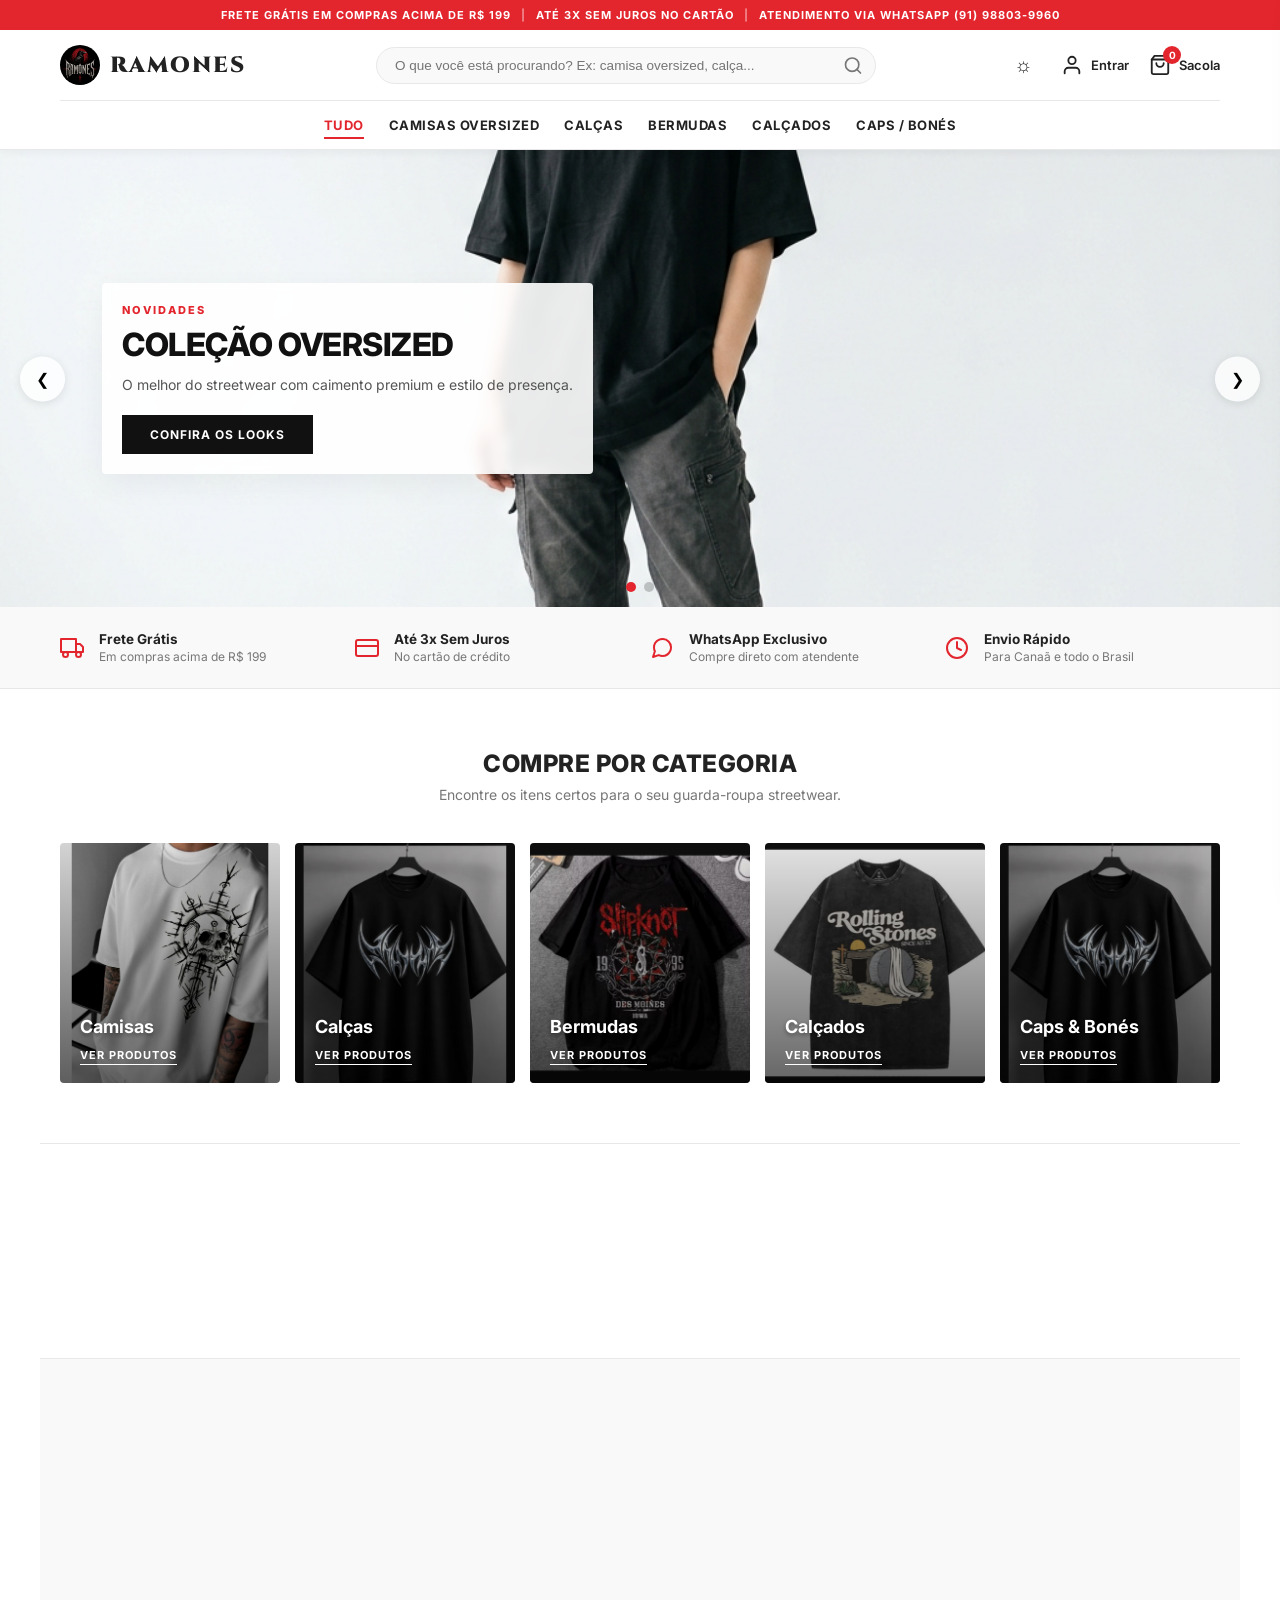
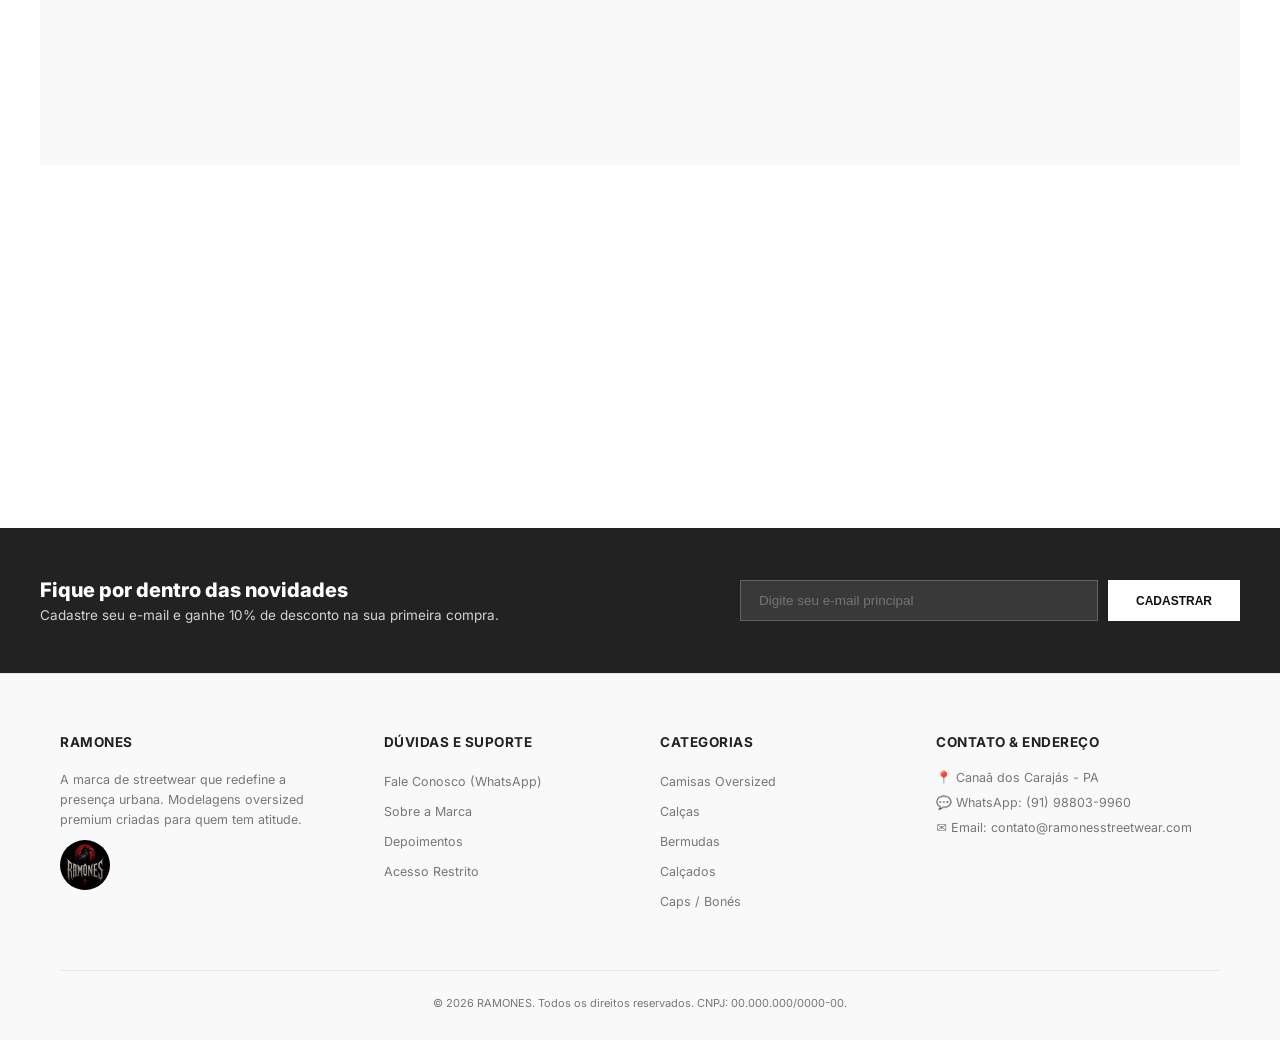
==== index.html @ 77adafc1 "feat: implementa tabela de medidas e provador virtual interativo no padrao renner e ajusta ano de fu" ====
<!DOCTYPE html>
<html lang="pt-BR">
<head>
  <meta charset="UTF-8" />
  <meta name="viewport" content="width=device-width, initial-scale=1.0" />
  <title>RAMONES | E-commerce Streetwear</title>
  <link rel="preconnect" href="https://fonts.googleapis.com">
  <link rel="preconnect" href="https://fonts.gstatic.com" crossorigin>
  <link href="https://fonts.googleapis.com/css2?family=Cinzel:wght@500;700;900&family=Inter:wght@300;400;500;600;700;800&display=swap" rel="stylesheet">
  <link rel="icon" type="image/jpeg" href="assets/logo.jpeg" />
  <link rel="stylesheet" href="style.css" />
</head>
<body>
  <!-- Barra Promocional do Topo -->
  <div class="promo-bar">
    <div class="promo-bar-content">
      <span>FRETE GRÁTIS EM COMPRAS ACIMA DE R$ 199</span>
      <span class="separator">|</span>
      <span>ATÉ 3X SEM JUROS NO CARTÃO</span>
      <span class="separator">|</span>
      <span>ATENDIMENTO VIA WHATSAPP (91) 98803-9960</span>
    </div>
  </div>

  <!-- Header Estilo Renner -->
  <header class="main-header">
    <div class="header-container">
      <div class="header-top">
        <a href="#home" class="logo-area">
          <img src="assets/logo.jpeg" alt="Ramones Logo" class="header-logo">
          <span class="logo-text">RAMONES</span>
        </a>

        <div class="search-bar">
          <input id="searchInput" type="search" placeholder="O que você está procurando? Ex: camisa oversized, calça...">
          <button id="searchBtn" aria-label="Pesquisar">
            <svg class="search-icon" width="20" height="20" viewBox="0 0 24 24" fill="none" stroke="currentColor" stroke-width="2" stroke-linecap="round" stroke-linejoin="round"><circle cx="11" cy="11" r="8"></circle><line x1="21" y1="21" x2="16.65" y2="16.65"></line></svg>
          </button>
        </div>

        <div class="header-actions">
          <!-- Toggle do Tema - sutil no header -->
          <button class="theme-toggle-btn" id="themeToggle" title="Mudar modo">
            <span class="icon-sun">☼</span>
          </button>

          <!-- Minha Conta -->
          <div class="user-menu-container">
            <button class="action-btn" id="userBtn">
              <svg width="22" height="22" viewBox="0 0 24 24" fill="none" stroke="currentColor" stroke-width="2" stroke-linecap="round" stroke-linejoin="round"><path d="M20 21v-2a4 4 0 0 0-4-4H8a4 4 0 0 0-4 4v2"></path><circle cx="12" cy="7" r="4"></circle></svg>
              <span class="action-label">Entrar</span>
            </button>
            <div class="user-dropdown" id="userDropdown" style="display: none;">
              <a href="#" id="viewOrdersBtn">📦 Meus Pedidos</a>
              <div class="dropdown-divider"></div>
              <a href="#" id="customerLogoutBtn" class="logout-link">Sair da Conta</a>
            </div>
          </div>

          <!-- Carrinho -->
          <button class="action-btn cart-toggle" id="openCart">
            <div class="cart-icon-wrapper">
              <svg width="22" height="22" viewBox="0 0 24 24" fill="none" stroke="currentColor" stroke-width="2" stroke-linecap="round" stroke-linejoin="round"><path d="M6 2L3 6v14a2 2 0 0 0 2 2h14a2 2 0 0 0 2-2V6l-3-4z"></path><line x1="3" y1="6" x2="21" y2="6"></line><path d="M16 10a4 4 0 0 1-8 0"></path></svg>
              <span id="cartCount" class="cart-badge">0</span>
            </div>
            <span class="action-label">Sacola</span>
          </button>
        </div>
      </div>

      <!-- Menu de Categorias Horizontal (Renner) -->
      <nav class="header-nav">
        <div class="category-grid" id="categoryGrid">
          <button data-cat="todos" class="nav-cat-item active">Tudo</button>
          <button data-cat="camisas" class="nav-cat-item">Camisas Oversized</button>
          <button data-cat="calcas" class="nav-cat-item">Calças</button>
          <button data-cat="bermudas" class="nav-cat-item">Bermudas</button>
          <button data-cat="calcados" class="nav-cat-item">Calçados</button>
          <button data-cat="caps" class="nav-cat-item">Caps / Bonés</button>
        </div>
      </nav>
    </div>
  </header>

  <main>
    <!-- Hero Banner Carousel -->
    <section id="home" class="hero-carousel">
      <div class="carousel-container">
        <div class="carousel-slides">
          <div class="carousel-slide active">
            <img src="assets/banner_1.png" alt="Coleção Oversized Streetwear">
            <div class="slide-content">
              <span class="slide-tag">NOVIDADES</span>
              <h2>COLEÇÃO OVERSIZED</h2>
              <p>O melhor do streetwear com caimento premium e estilo de presença.</p>
              <a href="#drops" class="btn-shop">CONFIRA OS LOOKS</a>
            </div>
          </div>
          <div class="carousel-slide">
            <img src="assets/banner_2.png" alt="Acessórios e Bonés Streetwear">
            <div class="slide-content">
              <span class="slide-tag">ESSENCIAIS</span>
              <h2>CAPS & ACESSÓRIOS</h2>
              <p>Feche o seu visual dark streetwear com as nossas melhores escolhas.</p>
              <a href="#drops" class="btn-shop">VER ACESSÓRIOS</a>
            </div>
          </div>
        </div>
        
        <button class="carousel-prev" aria-label="Anterior">&#10094;</button>
        <button class="carousel-next" aria-label="Próximo">&#10095;</button>
        
        <div class="carousel-dots">
          <span class="dot active"></span>
          <span class="dot"></span>
        </div>
      </div>
    </section>

    <!-- Barra de Benefícios -->
    <section class="benefits-bar">
      <div class="benefits-container">
        <div class="benefit-item">
          <svg width="24" height="24" viewBox="0 0 24 24" fill="none" stroke="currentColor" stroke-width="2" stroke-linecap="round" stroke-linejoin="round"><rect x="1" y="3" width="15" height="13"></rect><polygon points="16 8 20 8 23 11 23 16 16 16 16 8"></polygon><circle cx="5.5" cy="18.5" r="2.5"></circle><circle cx="18.5" cy="18.5" r="2.5"></circle></svg>
          <div class="benefit-text">
            <h4>Frete Grátis</h4>
            <p>Em compras acima de R$ 199</p>
          </div>
        </div>
        <div class="benefit-item">
          <svg width="24" height="24" viewBox="0 0 24 24" fill="none" stroke="currentColor" stroke-width="2" stroke-linecap="round" stroke-linejoin="round"><rect x="1" y="4" width="22" height="16" rx="2" ry="2"></rect><line x1="1" y1="10" x2="23" y2="10"></line></svg>
          <div class="benefit-text">
            <h4>Até 3x Sem Juros</h4>
            <p>No cartão de crédito</p>
          </div>
        </div>
        <div class="benefit-item">
          <svg width="24" height="24" viewBox="0 0 24 24" fill="none" stroke="currentColor" stroke-width="2" stroke-linecap="round" stroke-linejoin="round"><path d="M21 11.5a8.38 8.38 0 0 1-.9 3.8 8.5 8.5 0 0 1-7.6 4.7 8.38 8.38 0 0 1-3.8-.9L3 21l1.9-5.7a8.38 8.38 0 0 1-.9-3.8 8.5 8.5 0 0 1 4.7-7.6 8.38 8.38 0 0 1 3.8-.9h.5a8.48 8.48 0 0 1 8 8v.5z"></path></svg>
          <div class="benefit-text">
            <h4>WhatsApp Exclusivo</h4>
            <p>Compre direto com atendente</p>
          </div>
        </div>
        <div class="benefit-item">
          <svg width="24" height="24" viewBox="0 0 24 24" fill="none" stroke="currentColor" stroke-width="2" stroke-linecap="round" stroke-linejoin="round"><circle cx="12" cy="12" r="10"></circle><polyline points="12 6 12 12 16 14"></polyline></svg>
          <div class="benefit-text">
            <h4>Envio Rápido</h4>
            <p>Para Canaã e todo o Brasil</p>
          </div>
        </div>
      </div>
    </section>

    <!-- Compre por Categorias (Categorias Visuais) -->
    <section class="section visual-categories">
      <div class="section-head">
        <h2>COMPRE POR CATEGORIA</h2>
        <p>Encontre os itens certos para o seu guarda-roupa streetwear.</p>
      </div>
      <div class="visual-category-grid">
        <div class="visual-cat-card" data-category="camisas">
          <div class="cat-bg" style="background-image: linear-gradient(to bottom, rgba(0,0,0,0.1), rgba(0,0,0,0.6)), url('assets/prod_13.jpg');"></div>
          <div class="cat-content">
            <h3>Camisas</h3>
            <span class="cat-btn-text">Ver Produtos</span>
          </div>
        </div>
        <div class="visual-cat-card" data-category="calcas">
          <div class="cat-bg" style="background-image: linear-gradient(to bottom, rgba(0,0,0,0.1), rgba(0,0,0,0.6)), url('assets/prod_19.jpg');"></div>
          <div class="cat-content">
            <h3>Calças</h3>
            <span class="cat-btn-text">Ver Produtos</span>
          </div>
        </div>
        <div class="visual-cat-card" data-category="bermudas">
          <div class="cat-bg" style="background-image: linear-gradient(to bottom, rgba(0,0,0,0.1), rgba(0,0,0,0.6)), url('assets/prod_18.jpg');"></div>
          <div class="cat-content">
            <h3>Bermudas</h3>
            <span class="cat-btn-text">Ver Produtos</span>
          </div>
        </div>
        <div class="visual-cat-card" data-category="calcados">
          <div class="cat-bg" style="background-image: linear-gradient(to bottom, rgba(0,0,0,0.1), rgba(0,0,0,0.6)), url('assets/prod_17.jpg');"></div>
          <div class="cat-content">
            <h3>Calçados</h3>
            <span class="cat-btn-text">Ver Produtos</span>
          </div>
        </div>
        <div class="visual-cat-card" data-category="caps">
          <div class="cat-bg" style="background-image: linear-gradient(to bottom, rgba(0,0,0,0.1), rgba(0,0,0,0.6)), url('assets/prod_19.jpg');"></div>
          <div class="cat-content">
            <h3>Caps & Bonés</h3>
            <span class="cat-btn-text">Ver Produtos</span>
          </div>
        </div>
      </div>
    </section>

    <!-- Grid de Produtos Principal -->
    <section id="drops" class="section products-section">
      <div class="section-head reveal">
        <h2>DESTAQUES DA COLEÇÃO</h2>
        <p>Peças exclusivas com caimento perfeito. Selecione seu tamanho e adicione à sacola.</p>
      </div>
      <div class="products-grid-container">
        <div class="products" id="products">
          <!-- Renderizado dinamicamente via JS -->
        </div>
      </div>
    </section>

    <!-- Depoimentos e Reviews de Clientes -->
    <section id="reviews" class="section reviews-section">
      <div class="section-head reveal">
        <h2>O QUE DIZEM NOSSOS CLIENTES</h2>
        <p>A opinião de quem já comprou e usa as roupas da RAMONES.</p>
      </div>
      <div class="reviews-grid">
        <article class="review-card reveal">
          <div class="review-stars">★★★★★</div>
          <h3>Matheus R.</h3>
          <p>“Caimento pesado, estilo de presença. A oversized ficou insana no corpo e o tecido é muito premium.”</p>
          <span class="review-date">Canaã dos Carajás - PA</span>
        </article>
        <article class="review-card reveal">
          <div class="review-stars">★★★★★</div>
          <h3>Lucas A.</h3>
          <p>“Pegada streetwear bem estruturada, caimento perfeito. Melhor loja de Kanaã. Recomendo muito!”</p>
          <span class="review-date">Canaã dos Carajás - PA</span>
        </article>
        <article class="review-card reveal">
          <div class="review-stars">★★★★★</div>
          <h3>Henrique S.</h3>
          <p>“Atendimento rápido no WhatsApp e o produto veio embalado com muito cuidado. Visual premium real.”</p>
          <span class="review-date">Parauapebas - PA</span>
        </article>
      </div>
    </section>

    <!-- Seção Sobre a Marca (Clean) -->
    <section id="sobre" class="section about-section reveal">
      <div class="about-container">
        <div class="about-brand-content">
          <span class="brand-eyebrow">ESTILO COM ATITUDE</span>
          <h2>A IDENTIDADE RAMONES</h2>
          <p>A RAMONES nasce com a missão de trazer o melhor do streetwear urbano nacional. Nossas peças contam com modelagem exclusiva, tecidos encorpados de alta gramatura e designs que expressam atitude e conforto para o dia a dia.</p>
          <div class="about-stats">
            <div class="stat-box">
              <span class="stat-number">2023</span>
              <span class="stat-label">Início da Marca</span>
            </div>
            <div class="stat-box">
              <span class="stat-number">100%</span>
              <span class="stat-label">Algodão Premium</span>
            </div>
            <div class="stat-box">
              <span class="stat-number">BR</span>
              <span class="stat-label">Envios Nacionais</span>
            </div>
          </div>
        </div>
      </div>
    </section>

    <!-- Seção Newsletter (Renner) -->
    <section class="newsletter-section">
      <div class="newsletter-container">
        <div class="newsletter-text">
          <h3>Fique por dentro das novidades</h3>
          <p>Cadastre seu e-mail e ganhe 10% de desconto na sua primeira compra.</p>
        </div>
        <form class="newsletter-form" onsubmit="event.preventDefault(); alert('Obrigado por se cadastrar!'); this.reset();">
          <input type="email" placeholder="Digite seu e-mail principal" required>
          <button type="submit">CADASTRAR</button>
        </form>
      </div>
    </section>
  </main>

  <!-- Carrinho de Compras (Drawer Lateral) -->
  <aside class="cart" id="cart">
    <div class="cart-header">
      <h2>Sua Sacola</h2>
      <button class="close" id="closeCart">&times;</button>
    </div>
    
    <div id="cartItems" class="cart-items-wrapper">
      <!-- Itens do carrinho renderizados dinamicamente -->
    </div>
    
    <div class="cart-footer">
      <div class="total-row">
        <span>Subtotal:</span>
        <b id="cartTotal">R$ 0,00</b>
      </div>
      <div class="checkout-actions">
        <button class="btn-checkout whatsapp" id="checkout">Finalizar no WhatsApp</button>
        <button class="btn-checkout mercadopago" id="checkoutMercadoPago">Pagar com Mercado Pago</button>
      </div>
    </div>
  </aside>

  <!-- Footer Profissional (Estilo Renner) -->
  <footer class="footer">
    <div class="footer-container">
      <div class="footer-grid">
        <div class="footer-col">
          <h3>RAMONES</h3>
          <p class="footer-about">A marca de streetwear que redefine a presença urbana. Modelagens oversized premium criadas para quem tem atitude.</p>
          <img src="assets/logo.jpeg" alt="Ramones" class="footer-logo">
        </div>
        <div class="footer-col">
          <h3>DÚVIDAS E SUPORTE</h3>
          <ul>
            <li><a href="https://wa.me/5591988039960" target="_blank">Fale Conosco (WhatsApp)</a></li>
            <li><a href="#sobre">Sobre a Marca</a></li>
            <li><a href="#reviews">Depoimentos</a></li>
            <li><a href="#admin">Acesso Restrito</a></li>
          </ul>
        </div>
        <div class="footer-col">
          <h3>CATEGORIAS</h3>
          <ul>
            <li><a href="#drops" onclick="document.querySelector('[data-cat=camisas]').click();">Camisas Oversized</a></li>
            <li><a href="#drops" onclick="document.querySelector('[data-cat=calcas]').click();">Calças</a></li>
            <li><a href="#drops" onclick="document.querySelector('[data-cat=bermudas]').click();">Bermudas</a></li>
            <li><a href="#drops" onclick="document.querySelector('[data-cat=calcados]').click();">Calçados</a></li>
            <li><a href="#drops" onclick="document.querySelector('[data-cat=caps]').click();">Caps / Bonés</a></li>
          </ul>
        </div>
        <div class="footer-col">
          <h3>CONTATO & ENDEREÇO</h3>
          <p>📍 Canaã dos Carajás - PA</p>
          <p>💬 WhatsApp: (91) 98803-9960</p>
          <p>✉️ Email: contato@ramonesstreetwear.com</p>
        </div>
      </div>

      <div class="footer-bottom">
        <p>&copy; 2026 RAMONES. Todos os direitos reservados. CNPJ: 00.000.000/0000-00.</p>
      </div>
    </div>
  </footer>

  <!-- Painel Admin (Oculto na tela principal até Hash #admin) -->
  <section id="adminPanel" class="admin-panel">
    <!-- Tela de Login Admin -->
    <div id="adminLogin" class="admin-login">
      <div class="login-card">
        <img src="assets/logo.jpeg" alt="Logo Ramones" class="login-logo" />
        <h2>Acesso Restrito</h2>
        <p>Acesse o painel com seu E-mail ou Google.</p>
        
        <div class="input-group">
          <input type="email" id="adminEmail" placeholder="E-mail" />
          <input type="password" id="adminPassword" placeholder="Senha" />
          <button id="adminLoginBtn" class="btn primary">Entrar com E-mail</button>
        </div>
        
        <div class="divider">
          <span>ou</span>
        </div>
        
        <button id="googleLoginBtn" class="btn-google">
          <svg width="18" height="18" viewBox="0 0 18 18">
            <path fill="#4285F4" d="M17.64 9.2c0-.63-.06-1.25-.16-1.84H9v3.47h4.84c-.21 1.12-.84 2.07-1.79 2.7v2.24h2.9c1.7-1.57 2.69-3.88 2.69-6.57z"/>
            <path fill="#34A853" d="M9 18c2.43 0 4.47-.8 5.96-2.18l-2.9-2.24c-.8.54-1.84.87-3.06.87-2.35 0-4.34-1.58-5.05-3.71H.92v2.3C2.4 15.86 5.5 18 9 18z"/>
            <path fill="#FBBC05" d="M3.95 10.74A5.4 5.4 0 0 1 3.6 9c0-.6.1-1.2.29-1.74V4.96H.92A8.99 8.99 0 0 0 0 9c0 1.48.36 2.87.99 4.1l2.96-2.36z"/>
            <path fill="#EA4335" d="M9 3.58c1.32 0 2.5.45 3.44 1.35L15 2.4C13.46.97 11.4 0 9 0 5.5 0 2.4 2.14.92 5.04l2.96 2.36C4.6 5.67 6.6 3.58 9 3.58z"/>
          </svg>
          Entrar com Google
        </button>
        
        <button id="adminLoginCancelBtn" class="btn-cancel">Voltar para a Loja</button>
        <p id="loginError" class="login-error"></p>
      </div>
    </div>

    <!-- Tela do Dashboard Admin -->
    <div id="adminDashboard" class="admin-dashboard" style="display: none;">
      <header class="admin-header">
        <div>
          <p class="eyebrow">PAINEL ADMINISTRATIVO</p>
          <h1>Gestão de Catálogo</h1>
          <p id="adminSyncStatus" class="admin-sync-status"></p>
        </div>
        <div class="admin-actions">
          <button id="adminAddBtn" class="btn primary">✦ Novo Produto</button>
          <button id="adminExportBtn" class="btn ghost">📥 Exportar (JSON)</button>
          <button id="adminImportBtn" class="btn ghost">📤 Importar (JSON)</button>
          <button id="adminLogoutBtn" class="btn ghost">Sair</button>
          <input type="file" id="importFileInput" accept=".json" style="display: none;" />
        </div>
      </header>

      <!-- Abas do Administrador -->
      <div class="admin-tabs">
        <button id="adminTabProducts" class="admin-tab-btn active">Produtos</button>
        <button id="adminTabOrders" class="admin-tab-btn">Pedidos Recebidos</button>
      </div>

      <!-- Conteúdo da Aba Produtos -->
      <div class="admin-content" id="adminContentProducts">
        <div class="table-container">
          <table class="admin-table">
            <thead>
              <tr>
                <th>Foto</th>
                <th>Nome</th>
                <th>Categoria</th>
                <th>Preço</th>
                <th>Tag</th>
                <th>Ações</th>
              </tr>
            </thead>
            <tbody id="adminProductTableBody">
              <!-- Preenchido dinamicamente via JS -->
            </tbody>
          </table>
        </div>
      </div>

      <!-- Conteúdo da Aba Pedidos Recebidos -->
      <div class="admin-content" id="adminContentOrders" style="display: none;">
        <div class="table-container">
          <table class="admin-table">
            <thead>
              <tr>
                <th>ID do Pedido</th>
                <th>Cliente</th>
                <th>Itens</th>
                <th>Total</th>
                <th>Método</th>
                <th>Data</th>
                <th>Status</th>
                <th>Ações</th>
              </tr>
            </thead>
            <tbody id="adminOrdersTableBody">
              <!-- Preenchido dinamicamente via JS -->
            </tbody>
          </table>
        </div>
      </div>
    </div>

    <!-- Modal Form de Produto (Add/Edit) -->
    <div id="adminModal" class="admin-modal" style="display: none;">
      <div class="modal-card">
        <h2 id="modalTitle">Adicionar Produto</h2>
        <form id="productForm">
          <input type="hidden" id="editIndex" value="-1" />
          
          <div class="form-group">
            <label for="prodName">Nome do Produto</label>
            <input type="text" id="prodName" required placeholder="Ex: Skull Trace White" />
          </div>

          <div class="form-row">
            <div class="form-group">
              <label for="prodCat">Categoria</label>
              <select id="prodCat" required>
                <option value="camisas">Camisas Oversized</option>
                <option value="calcas">Calças</option>
                <option value="bermudas">Bermudas</option>
                <option value="calcados">Calçados</option>
                <option value="caps">Kep / Cap / Boné</option>
              </select>
            </div>
            
            <div class="form-group">
              <label for="prodTag">Tag (Etiqueta)</label>
              <input type="text" id="prodTag" required placeholder="Ex: Oversized" />
            </div>
          </div>

          <div class="form-group">
            <label for="prodPrice">Preço (R$)</label>
            <input type="number" id="prodPrice" step="0.01" required placeholder="Ex: 119.90" />
          </div>

          <div class="form-group">
            <label for="prodDesc">Descrição</label>
            <textarea id="prodDesc" rows="3" required placeholder="Descrição detalhada da peça..."></textarea>
          </div>

          <div class="form-group">
            <label>Imagens (Frente, Costas, Detalhe) - Nomes de arquivo ou URLs</label>
            <input type="text" id="prodImg1" required placeholder="Foto principal (Ex: prod_13.jpg)" style="margin-bottom: 8px;" />
            <input type="text" id="prodImg2" placeholder="Foto Costas (opcional) (Ex: prod_13_costas.jpg)" style="margin-bottom: 8px;" />
            <input type="text" id="prodImg3" placeholder="Foto Detalhe (opcional) (Ex: prod_13_detalhe.jpg)" />
          </div>

          <div class="modal-actions">
            <button type="submit" class="btn primary" id="saveProductBtn">Salvar</button>
            <button type="button" class="btn ghost" id="closeModalBtn">Cancelar</button>
          </div>
        </form>
      </div>
    </div>
  </section>

  <!-- Modal de Autenticação do Cliente -->
  <div id="customerAuthModal" class="admin-modal" style="display: none;">
    <div class="modal-card customer-auth-card">
      <h2 id="customerAuthTitle">Minha Conta</h2>
      
      <!-- Abas de Entrar / Cadastrar -->
      <div class="auth-tabs">
        <button id="tabLogin" class="auth-tab-btn active">Entrar</button>
        <button id="tabRegister" class="auth-tab-btn">Cadastrar</button>
      </div>

      <!-- Formulário de Login -->
      <form id="customerLoginForm">
        <div class="form-group">
          <label for="custEmail">E-mail</label>
          <input type="email" id="custEmail" required placeholder="seuemail@exemplo.com" />
        </div>
        <div class="form-group">
          <label for="custPassword">Senha</label>
          <input type="password" id="custPassword" required placeholder="Sua senha" />
        </div>
        <button type="submit" class="btn-auth-submit">Entrar</button>
      </form>

      <!-- Formulário de Cadastro (Escondido por padrão) -->
      <form id="customerRegisterForm" style="display: none;">
        <div class="form-group">
          <label for="regName">Nome Completo</label>
          <input type="text" id="regName" required placeholder="Seu nome" />
        </div>
        <div class="form-group">
          <label for="regEmail">E-mail</label>
          <input type="email" id="regEmail" required placeholder="seuemail@exemplo.com" />
        </div>
        <div class="form-group">
          <label for="regPassword">Senha (mínimo 6 caracteres)</label>
          <input type="password" id="regPassword" required placeholder="Escolha uma senha" />
        </div>
        <button type="submit" class="btn-auth-submit">Criar Conta</button>
      </form>

      <div class="divider">
        <span>ou</span>
      </div>

      <!-- Login com Google para Clientes -->
      <button id="customerGoogleLoginBtn" class="btn-google full-width">
        <svg width="18" height="18" viewBox="0 0 18 18">
          <path fill="#4285F4" d="M17.64 9.2c0-.63-.06-1.25-.16-1.84H9v3.47h4.84c-.21 1.12-.84 2.07-1.79 2.7v2.24h2.9c1.7-1.57 2.69-3.88 2.69-6.57z"/>
          <path fill="#34A853" d="M9 18c2.43 0 4.47-.8 5.96-2.18l-2.9-2.24c-.8.54-1.84.87-3.06.87-2.35 0-4.34-1.58-5.05-3.71H.92v2.3C2.4 15.86 5.5 18 9 18z"/>
          <path fill="#FBBC05" d="M3.95 10.74A5.4 5.4 0 0 1 3.6 9c0-.6.1-1.2.29-1.74V4.96H.92A8.99 8.99 0 0 0 0 9c0 1.48.36 2.87.99 4.1l2.96-2.36z"/>
          <path fill="#EA4335" d="M9 3.58c1.32 0 2.5.45 3.44 1.35L15 2.4C13.46.97 11.4 0 9 0 5.5 0 2.4 2.14.92 5.04l2.96 2.36C4.6 5.67 6.6 3.58 9 3.58z"/>
        </svg>
        Entrar com Google
      </button>

      <div class="modal-actions">
        <button type="button" class="btn-cancel" id="closeCustomerAuthModalBtn">Fechar</button>
      </div>
      <p id="customerAuthError" class="auth-error-msg"></p>
    </div>
  </div>

  <!-- Modal de Histórico de Pedidos -->
  <div id="customerOrdersModal" class="admin-modal" style="display: none;">
    <div class="modal-card orders-modal-card">
      <h2>Meus Pedidos</h2>
      <div id="customerOrdersList">
        <!-- Pedidos preenchidos dinamicamente -->
      </div>
      <div class="modal-actions">
        <button type="button" class="btn primary full-width" id="closeCustomerOrdersModalBtn">Fechar</button>
      </div>
    </div>
  </div>

  <!-- Modal do Provador Virtual e Tabela de Medidas -->
  <div id="fittingRoomModal" class="admin-modal" style="display: none;">
    <div class="modal-card fitting-room-card">
      <div class="fitting-room-header">
        <h2>Provador Virtual & Medidas</h2>
        <button class="close" id="closeFittingRoomModalBtn">&times;</button>
      </div>
      
      <div class="fitting-room-body">
        <!-- Coluna da Esquerda: Foto do Produto/Modelo (Fixa) -->
        <div class="fitting-room-left">
          <img id="fit-product-img" src="" alt="Produto">
          <div class="body-measures-tab">
            <svg width="18" height="18" viewBox="0 0 24 24" fill="none" stroke="currentColor" stroke-width="2" stroke-linecap="round" stroke-linejoin="round">
              <path d="M4 10h16a2 2 0 0 1 2 2v2a2 2 0 0 1-2 2H4a2 2 0 0 1-2-2v-2a2 2 0 0 1 2-2z" />
              <path d="M6 10v3M10 10v3M14 10v3M18 10v3" />
            </svg>
            <span>Medidas corporais</span>
          </div>
        </div>
        
        <!-- Coluna da Direita: Painéis de Fluxo -->
        <div class="fitting-room-right">
          
          <!-- Passo 1: Tabela de Medidas -->
          <div id="step-table" class="step-panel active">
            <h3 class="step-title">Tabela de Medidas</h3>
            <p class="step-desc">Compare as medidas do seu corpo com a nossa modelagem padrão.</p>
            
            <div class="table-container" style="border:1px solid var(--border); border-radius: var(--border-radius); overflow:hidden;">
              <table class="fitting-table" style="width:100%; border-collapse:collapse; text-align:center;">
                <thead>
                  <tr style="background:var(--bg-alt); font-weight:bold;">
                    <th style="padding:12px;">Tamanho</th>
                    <th style="padding:12px;">Tórax (cm)</th>
                    <th style="padding:12px;">Cintura (cm)</th>
                    <th style="padding:12px;">Quadril (cm)</th>
                  </tr>
                </thead>
                <tbody>
                  <tr data-size="P" style="border-bottom:1px solid var(--border);">
                    <td style="padding:12px;"><b>P</b></td>
                    <td style="padding:12px;">90 - 98</td>
                    <td style="padding:12px;">76 - 84</td>
                    <td style="padding:12px;">92 - 100</td>
                  </tr>
                  <tr data-size="M" style="border-bottom:1px solid var(--border);">
                    <td style="padding:12px;"><b>M</b></td>
                    <td style="padding:12px;">98 - 106</td>
                    <td style="padding:12px;">84 - 92</td>
                    <td style="padding:12px;">100 - 108</td>
                  </tr>
                  <tr data-size="G" style="border-bottom:1px solid var(--border);">
                    <td style="padding:12px;"><b>G</b></td>
                    <td style="padding:12px;">106 - 114</td>
                    <td style="padding:12px;">92 - 100</td>
                    <td style="padding:12px;">108 - 116</td>
                  </tr>
                  <tr data-size="GG" style="border-bottom:1px solid var(--border);">
                    <td style="padding:12px;"><b>GG</b></td>
                    <td style="padding:12px;">114 - 122</td>
                    <td style="padding:12px;">100 - 110</td>
                    <td style="padding:12px;">116 - 124</td>
                  </tr>
                </tbody>
              </table>
            </div>
            <p class="measurements-unit" style="font-size:11px; color:var(--text-muted); margin-top:8px; font-style:italic;">* Medidas aproximadas em centímetros.</p>
            
            <button id="startFittingBtn" class="btn-fit-action">Provador Virtual</button>
          </div>
          
          <!-- Passo 2: Dados Corporais -->
          <div id="step-inputs" class="step-panel">
            <h3 class="step-title">Descubra o tamanho ideal da peça</h3>
            <p class="step-desc">Preencha as informações do Provador virtual que a gente te ajuda a escolher o melhor tamanho pra você.</p>
            
            <div class="gender-selector">
              <button type="button" id="gender-f" class="gender-btn">Feminino</button>
              <button type="button" id="gender-m" class="gender-btn active">Masculino</button>
            </div>
            
            <div class="fit-inputs-grid">
              <div class="fit-form-group">
                <label for="fit-height">Altura</label>
                <div class="input-unit-wrapper">
                  <input type="number" id="fit-height" placeholder="Ex: 178" min="100" max="230" required>
                  <span>cm</span>
                </div>
              </div>
              
              <div class="fit-form-group">
                <label for="fit-weight">Peso</label>
                <div class="input-unit-wrapper">
                  <input type="number" id="fit-weight" placeholder="Ex: 82" min="30" max="200" required>
                  <span>kg</span>
                </div>
              </div>
              
              <div class="fit-form-group">
                <label for="fit-age">Idade</label>
                <div class="input-unit-wrapper">
                  <input type="number" id="fit-age" placeholder="Ex: 25" min="12" max="100" required>
                  <span>anos</span>
                </div>
              </div>
            </div>
            
            <div class="step-dots">
              <span class="step-dot active"></span>
              <span class="step-dot"></span>
              <span class="step-dot"></span>
            </div>
            
            <button id="nextToSlidersBtn" class="btn-fit-action">Próximo</button>
          </div>
          
          <!-- Passo 3: Ajuste Fino dos Sliders -->
          <div id="step-sliders" class="step-panel">
            <h3 class="step-title">Ajuste a forma do corpo</h3>
            <p class="step-desc">Reconhecemos que o seu corpo possui essas medidas aproximadas. Mas você pode ajustá-las se quiser.</p>
            
            <div class="fit-layout-horizontal">
              <!-- Coluna Esquerda: Paleta de tons de pele -->
              <div class="skin-tones-selector">
                <button type="button" class="skin-btn active" data-color="#d6d6d6" style="background:#d6d6d6;"></button>
                <button type="button" class="skin-btn" data-color="#f3d2b9" style="background:#f3d2b9;"></button>
                <button type="button" class="skin-btn" data-color="#e1ac86" style="background:#e1ac86;"></button>
                <button type="button" class="skin-btn" data-color="#c68a5c" style="background:#c68a5c;"></button>
                <button type="button" class="skin-btn" data-color="#8d5524" style="background:#8d5524;"></button>
                <button type="button" class="skin-btn" data-color="#3d2314" style="background:#3d2314;"></button>
              </div>
              
              <!-- Coluna Centro: Manequim SVG Dinâmico -->
              <div id="mannequin-container-sliders" class="mannequin-wrapper-mini">
                <svg viewBox="0 0 300 450" class="mini-mannequin-svg">
                  <defs>
                    <filter id="metaball-filter-sliders">
                      <feGaussianBlur in="SourceGraphic" stdDeviation="6" result="blur" />
                      <feColorMatrix in="blur" mode="matrix" values="1 0 0 0 0  0 1 0 0 0  0 0 1 0 0  0 0 0 18 -8" result="goo" />
                      <feComposite in="SourceGraphic" in2="goo" operator="atop" />
                    </filter>
                  </defs>
                  
                  <!-- Silhueta SVG -->
                  <g filter="url(#metaball-filter-sliders)" fill="#d6d6d6" class="mannequin-body-group-class">
                    <ellipse cx="150" cy="45" rx="18" ry="22" />
                    <ellipse cx="150" cy="72" rx="7" ry="12" />
                    <ellipse cx="150" cy="90" rx="40" ry="10" />
                    <ellipse class="v-chest-class" cx="150" cy="130" rx="32" ry="25" />
                    <ellipse class="v-waist-class" cx="150" cy="185" rx="26" ry="22" />
                    <ellipse class="v-hips-class" cx="150" cy="245" rx="34" ry="25" />
                    <ellipse class="v-thigh-l-class" cx="134" cy="305" rx="13" ry="35" />
                    <ellipse class="v-thigh-r-class" cx="166" cy="305" rx="13" ry="35" />
                    <ellipse cx="133" cy="370" rx="9" ry="30" />
                    <ellipse cx="167" cy="370" rx="9" ry="30" />
                    <ellipse cx="131" cy="412" rx="8" ry="10" />
                    <ellipse cx="169" cy="412" rx="8" ry="10" />
                    <ellipse class="v-arm-l-class" cx="102" cy="155" rx="8" ry="42" transform="rotate(6 102 155)" />
                    <ellipse class="v-arm-r-class" cx="198" cy="155" rx="8" ry="42" transform="rotate(-6 198 155)" />
                  </g>
                </svg>
              </div>
              
              <!-- Coluna Direita: Sliders -->
              <div class="sliders-list">
                <div class="slider-group">
                  <div class="slider-labels">
                    <span>Tórax</span>
                    <b id="val-chest">98 cm</b>
                  </div>
                  <div class="slider-input-wrapper">
                    <button class="slider-btn minus" id="dec-chest">-</button>
                    <input type="range" id="slide-chest" min="70" max="150" value="98">
                    <button class="slider-btn plus" id="inc-chest">+</button>
                  </div>
                </div>
                
                <div class="slider-group">
                  <div class="slider-labels">
                    <span>Cintura</span>
                    <b id="val-waist">84 cm</b>
                  </div>
                  <div class="slider-input-wrapper">
                    <button class="slider-btn minus" id="dec-waist">-</button>
                    <input type="range" id="slide-waist" min="60" max="140" value="84">
                    <button class="slider-btn plus" id="inc-waist">+</button>
                  </div>
                </div>
                
                <div class="slider-group">
                  <div class="slider-labels">
                    <span>Quadril</span>
                    <b id="val-hips">100 cm</b>
                  </div>
                  <div class="slider-input-wrapper">
                    <button class="slider-btn minus" id="dec-hips">-</button>
                    <input type="range" id="slide-hips" min="75" max="150" value="100">
                    <button class="slider-btn plus" id="inc-hips">+</button>
                  </div>
                </div>
              </div>
            </div>
            
            <div class="step-dots">
              <span class="step-dot"></span>
              <span class="step-dot active"></span>
              <span class="step-dot"></span>
            </div>
            
            <div class="step-actions">
              <button id="backToInputsBtn" class="btn-fit-back">Voltar</button>
              <button id="nextToResultBtn" class="btn-fit-action flex-1">Próximo</button>
            </div>
          </div>
          
          <!-- Passo 4: Resultado da Recomendação -->
          <div id="step-result" class="step-panel">
            <h3 class="step-title">Melhor Opção</h3>
            
            <div class="fit-layout-horizontal align-center">
              <!-- Coluna Esquerda: Recomendação -->
              <div class="result-left-block">
                <span class="best-choice-title">MELHOR OPÇÃO</span>
                <div class="recommended-size-box">
                  <span id="recommended-size">G</span>
                  <div class="check-icon">✓</div>
                </div>
                <button type="button" id="editMedidasBtn" class="btn-edit-medidas">Editar Medidas</button>
              </div>
              
              <!-- Coluna Centro: Manequim SVG Dinâmico com anéis -->
              <div id="mannequin-container-result" class="mannequin-wrapper-mini">
                <svg viewBox="0 0 300 450" class="mini-mannequin-svg">
                  <defs>
                    <filter id="metaball-filter-result">
                      <feGaussianBlur in="SourceGraphic" stdDeviation="6" result="blur" />
                      <feColorMatrix in="blur" mode="matrix" values="1 0 0 0 0  0 1 0 0 0  0 0 1 0 0  0 0 0 18 -8" result="goo" />
                      <feComposite in="SourceGraphic" in2="goo" operator="atop" />
                    </filter>
                  </defs>
                  
                  <!-- Silhueta SVG -->
                  <g filter="url(#metaball-filter-result)" fill="#d6d6d6" class="mannequin-body-group-class">
                    <ellipse cx="150" cy="45" rx="18" ry="22" />
                    <ellipse cx="150" cy="72" rx="7" ry="12" />
                    <ellipse cx="150" cy="90" rx="40" ry="10" />
                    <ellipse class="v-chest-class" cx="150" cy="130" rx="32" ry="25" />
                    <ellipse class="v-waist-class" cx="150" cy="185" rx="26" ry="22" />
                    <ellipse class="v-hips-class" cx="150" cy="245" rx="34" ry="25" />
                    <ellipse class="v-thigh-l-class" cx="134" cy="305" rx="13" ry="35" />
                    <ellipse class="v-thigh-r-class" cx="166" cy="305" rx="13" ry="35" />
                    <ellipse cx="133" cy="370" rx="9" ry="30" />
                    <ellipse cx="167" cy="370" rx="9" ry="30" />
                    <ellipse cx="131" cy="412" rx="8" ry="10" />
                    <ellipse cx="169" cy="412" rx="8" ry="10" />
                    <ellipse class="v-arm-l-class" cx="102" cy="155" rx="8" ry="42" transform="rotate(6 102 155)" />
                    <ellipse class="v-arm-r-class" cx="198" cy="155" rx="8" ry="42" transform="rotate(-6 198 155)" />
                  </g>
                  
                  <!-- Anéis de Medição Acesos -->
                  <g class="measurement-rings-class" stroke="#2e7d32" stroke-width="2" fill="none">
                    <ellipse class="ring-chest-class" cx="150" cy="130" rx="36" ry="5" stroke-dasharray="4" />
                    <ellipse class="ring-waist-class" cx="150" cy="185" rx="30" ry="5" stroke-dasharray="4" />
                    <ellipse class="ring-hips-class" cx="150" cy="245" rx="38" ry="5" stroke-dasharray="4" />
                  </g>
                </svg>
              </div>
              
              <!-- Coluna Direita: Caimento -->
              <div class="fit-feedbacks">
                <div class="feedback-item">
                  <div class="feedback-indicator fit-ideal" id="feedback-indicator-chest"></div>
                  <span>Tórax: <b id="feedback-chest">ideal</b></span>
                </div>
                <div class="feedback-item">
                  <div class="feedback-indicator fit-ideal" id="feedback-indicator-waist"></div>
                  <span>Cintura: <b id="feedback-waist">ideal</b></span>
                </div>
              </div>
            </div>
            
            <div class="alternative-sizes-selector">
              <p>Prove também os tamanhos:</p>
              <div class="alt-sizes-buttons" id="alt-sizes-container">
                <!-- Preenchido via JS -->
              </div>
            </div>
            
            <button id="closeAndApplyBtn" class="btn-fit-action full-width" style="margin-top:20px;">Fechar e Aplicar Tamanho</button>
          </div>
          
        </div>
      </div>
    </div>
  </div>

  <script type="module" src="script.js?v=2"></script>
</body>
<!-- Cloudflare Auto-Deploy Trigger -->
</html>
---- style.css ----
:root {
  --bg: #ffffff;
  --bg-alt: #f9f9f9;
  --text: #222222;
  --text-muted: #777777;
  --accent: #e3262e; /* Vermelho Renner */
  --accent-hover: #b81c22;
  --border: #e8e8e8;
  --promo-bar-bg: #e3262e;
  --promo-bar-text: #ffffff;
  --header-bg: #ffffff;
  --shadow: rgba(0, 0, 0, 0.05);
  --shadow-lg: rgba(0, 0, 0, 0.1);
  --border-radius: 4px;
}

/* Modo Escuro Opcional */
body.light-mode {
  --bg: #121212;
  --bg-alt: #1a1a1a;
  --text: #f5f5f5;
  --text-muted: #a0a0a0;
  --accent: #e3262e;
  --accent-hover: #ff4a50;
  --border: #2d2d2d;
  --promo-bar-bg: #0a0a0a;
  --promo-bar-text: #ffffff;
  --header-bg: #1a1a1a;
  --shadow: rgba(0, 0, 0, 0.3);
  --shadow-lg: rgba(0, 0, 0, 0.5);
}

* {
  box-sizing: border-box;
  margin: 0;
  padding: 0;
}

html {
  scroll-behavior: smooth;
}

body {
  background: var(--bg);
  color: var(--text);
  font-family: 'Inter', system-ui, -apple-system, sans-serif;
  overflow-x: hidden;
  transition: background-color 0.3s, color 0.3s;
  -webkit-font-smoothing: antialiased;
}

/* Links globais */
a {
  color: inherit;
  text-decoration: none;
  transition: color 0.2s;
}

/* ==========================================================================
   BARRA PROMOCIONAL DO TOPO
   ========================================================================== */
.promo-bar {
  background: var(--promo-bar-bg);
  color: var(--promo-bar-text);
  font-size: 11px;
  font-weight: 700;
  letter-spacing: 1px;
  padding: 8px 5vw;
  text-align: center;
  z-index: 100;
  position: relative;
}

.promo-bar-content {
  display: flex;
  justify-content: center;
  align-items: center;
  flex-wrap: wrap;
  gap: 10px;
}

.promo-bar-content .separator {
  opacity: 0.5;
}

/* ==========================================================================
   HEADER ESTILO RENNER (3 níveis)
   ========================================================================== */
.main-header {
  background: var(--header-bg);
  border-bottom: 1px solid var(--border);
  position: sticky;
  top: 0;
  z-index: 90;
  box-shadow: 0 2px 10px var(--shadow);
  transition: background-color 0.3s;
}

.header-container {
  max-width: 1200px;
  margin: 0 auto;
  padding: 0 20px;
}

.header-top {
  display: flex;
  align-items: center;
  justify-content: space-between;
  padding: 15px 0;
  gap: 20px;
}

/* Logo */
.logo-area {
  display: flex;
  align-items: center;
  gap: 10px;
}

.header-logo {
  width: 40px;
  height: 40px;
  object-fit: cover;
  border-radius: 50%;
}

.logo-text {
  font-family: 'Cinzel', serif;
  font-weight: 900;
  font-size: 22px;
  letter-spacing: 2px;
}

/* Barra de Busca integrada */
.search-bar {
  display: flex;
  flex: 1;
  max-width: 500px;
  position: relative;
  background: var(--bg-alt);
  border: 1px solid var(--border);
  border-radius: 20px;
  overflow: hidden;
  transition: border-color 0.2s;
}

.search-bar:focus-within {
  border-color: var(--text);
}

.search-bar input {
  width: 100%;
  background: transparent;
  border: none;
  padding: 10px 45px 10px 18px;
  font-size: 13.5px;
  color: var(--text);
  outline: none;
}

.search-bar button {
  position: absolute;
  right: 5px;
  top: 50%;
  transform: translateY(-50%);
  background: transparent;
  border: none;
  cursor: pointer;
  color: var(--text-muted);
  display: flex;
  align-items: center;
  justify-content: center;
  width: 35px;
  height: 35px;
}

.search-bar button:hover {
  color: var(--text);
}

.search-icon {
  stroke: currentColor;
}

/* Ações do Usuário */
.header-actions {
  display: flex;
  align-items: center;
  gap: 20px;
}

.action-btn {
  background: transparent;
  border: none;
  cursor: pointer;
  color: var(--text);
  display: flex;
  align-items: center;
  gap: 8px;
  font-size: 13px;
  font-weight: 600;
  font-family: inherit;
  outline: none;
  transition: color 0.2s;
}

.action-btn:hover {
  color: var(--accent);
}

.action-label {
  display: inline-block;
}

/* Dropdown do Usuário */
.user-menu-container {
  position: relative;
}

.user-dropdown {
  position: absolute;
  right: 0;
  top: 130%;
  background: var(--bg);
  border: 1px solid var(--border);
  border-radius: var(--border-radius);
  box-shadow: 0 10px 25px var(--shadow-lg);
  min-width: 160px;
  padding: 8px 0;
  z-index: 100;
}

.user-dropdown a {
  display: block;
  padding: 10px 16px;
  font-size: 13px;
  font-weight: 500;
  color: var(--text);
}

.user-dropdown a:hover {
  background: var(--bg-alt);
  color: var(--accent);
}

.dropdown-divider {
  border-top: 1px solid var(--border);
  margin: 6px 0;
}

.logout-link {
  color: var(--accent) !important;
}

/* Carrinho Sacola */
.cart-icon-wrapper {
  position: relative;
  display: flex;
  align-items: center;
}

.cart-badge {
  position: absolute;
  top: -8px;
  right: -10px;
  background: var(--accent);
  color: white;
  font-size: 10px;
  font-weight: 700;
  border-radius: 50%;
  width: 18px;
  height: 18px;
  display: flex;
  align-items: center;
  justify-content: center;
}

/* Toggle do Tema */
.theme-toggle-btn {
  background: transparent;
  border: none;
  color: var(--text);
  font-size: 20px;
  cursor: pointer;
  display: flex;
  align-items: center;
  justify-content: center;
  width: 35px;
  height: 35px;
  border-radius: 50%;
  transition: background-color 0.2s;
}

.theme-toggle-btn:hover {
  background: var(--bg-alt);
}

/* Menu de Categorias Horizontal */
.header-nav {
  border-top: 1px solid var(--border);
  padding: 10px 0;
}

.header-nav .category-grid {
  display: flex;
  justify-content: center;
  gap: 25px;
  flex-wrap: wrap;
}

.nav-cat-item {
  background: transparent;
  border: none;
  font-family: inherit;
  font-size: 13px;
  font-weight: 700;
  color: var(--text);
  cursor: pointer;
  padding: 6px 0;
  position: relative;
  text-transform: uppercase;
  letter-spacing: 0.5px;
}

.nav-cat-item:hover, .nav-cat-item.active {
  color: var(--accent);
}

.nav-cat-item::after {
  content: '';
  position: absolute;
  bottom: 0;
  left: 0;
  width: 100%;
  height: 2px;
  background: var(--accent);
  transform: scaleX(0);
  transition: transform 0.2s ease;
}

.nav-cat-item.active::after {
  transform: scaleX(1);
}

/* ==========================================================================
   HERO CAROUSEL
   ========================================================================== */
.hero-carousel {
  width: 100%;
  overflow: hidden;
  position: relative;
  background: #f5f5f5;
}

.carousel-container {
  width: 100%;
  position: relative;
  aspect-ratio: 2.8 / 1;
  min-height: 280px;
}

.carousel-slides {
  width: 100%;
  height: 100%;
  position: relative;
}

.carousel-slide {
  position: absolute;
  top: 0;
  left: 0;
  width: 100%;
  height: 100%;
  opacity: 0;
  visibility: hidden;
  transition: opacity 0.8s ease-in-out, visibility 0.8s ease-in-out;
  display: flex;
  align-items: center;
}

.carousel-slide.active {
  opacity: 1;
  visibility: visible;
}

.carousel-slide img {
  width: 100%;
  height: 100%;
  object-fit: cover;
  position: absolute;
  top: 0;
  left: 0;
  z-index: 1;
}

.slide-content {
  position: relative;
  z-index: 5;
  margin-left: 8%;
  max-width: 500px;
  color: #111111;
  padding: 20px;
  background: rgba(255, 255, 255, 0.9);
  backdrop-filter: blur(5px);
  border-radius: var(--border-radius);
  box-shadow: 0 10px 30px rgba(0, 0, 0, 0.05);
}

.slide-tag {
  font-size: 11px;
  font-weight: 800;
  letter-spacing: 2px;
  color: var(--accent);
  display: block;
  margin-bottom: 10px;
}

.slide-content h2 {
  font-size: 32px;
  font-weight: 800;
  line-height: 1.1;
  margin-bottom: 12px;
  letter-spacing: -0.5px;
}

.slide-content p {
  font-size: 14px;
  color: #555555;
  margin-bottom: 20px;
  line-height: 1.5;
}

.btn-shop {
  display: inline-block;
  background: #111111;
  color: #ffffff;
  padding: 12px 28px;
  font-size: 12px;
  font-weight: 700;
  letter-spacing: 1px;
  transition: background-color 0.2s;
}

.btn-shop:hover {
  background: var(--accent);
  color: white;
}

/* Controles do Carousel */
.carousel-prev, .carousel-next {
  position: absolute;
  top: 50%;
  transform: translateY(-50%);
  background: rgba(255, 255, 255, 0.8);
  border: none;
  width: 45px;
  height: 45px;
  border-radius: 50%;
  font-size: 16px;
  cursor: pointer;
  z-index: 10;
  display: flex;
  align-items: center;
  justify-content: center;
  box-shadow: 0 2px 10px rgba(0, 0, 0, 0.1);
  transition: background-color 0.2s, color 0.2s;
}

.carousel-prev:hover, .carousel-next:hover {
  background: var(--accent);
  color: white;
}

.carousel-prev { left: 20px; }
.carousel-next { right: 20px; }

.carousel-dots {
  position: absolute;
  bottom: 15px;
  left: 50%;
  transform: translateX(-50%);
  display: flex;
  gap: 8px;
  z-index: 10;
}

.carousel-dots .dot {
  width: 10px;
  height: 10px;
  border-radius: 50%;
  background: rgba(0, 0, 0, 0.2);
  cursor: pointer;
  transition: background-color 0.2s;
}

.carousel-dots .dot.active {
  background: var(--accent);
}

/* ==========================================================================
   BARRA DE BENEFÍCIOS
   ========================================================================== */
.benefits-bar {
  border-bottom: 1px solid var(--border);
  padding: 24px 0;
  background: var(--bg-alt);
}

.benefits-container {
  max-width: 1200px;
  margin: 0 auto;
  padding: 0 20px;
  display: grid;
  grid-template-columns: repeat(4, 1fr);
  gap: 20px;
}

.benefit-item {
  display: flex;
  align-items: center;
  gap: 15px;
}

.benefit-item svg {
  color: var(--accent);
  flex-shrink: 0;
}

.benefit-text h4 {
  font-size: 13.5px;
  font-weight: 700;
}

.benefit-text p {
  font-size: 12px;
  color: var(--text-muted);
  margin-top: 2px;
}

/* ==========================================================================
   SEÇÕES GERAIS E COMPRE POR CATEGORIA
   ========================================================================== */
.section {
  padding: 60px 0;
  max-width: 1200px;
  margin: 0 auto;
  padding-left: 20px;
  padding-right: 20px;
}

.section-head {
  text-align: center;
  margin-bottom: 40px;
}

.section-head h2 {
  font-size: 24px;
  font-weight: 800;
  letter-spacing: 0.5px;
  text-transform: uppercase;
  margin-bottom: 8px;
}

.section-head p {
  font-size: 14px;
  color: var(--text-muted);
}

/* Compre por Categorias (Visual Mosaico) */
.visual-category-grid {
  display: grid;
  grid-template-columns: repeat(5, 1fr);
  gap: 15px;
}

.visual-cat-card {
  height: 240px;
  border-radius: var(--border-radius);
  overflow: hidden;
  position: relative;
  cursor: pointer;
}

.cat-bg {
  position: absolute;
  inset: 0;
  background-size: cover;
  background-position: center;
  transition: transform 0.6s cubic-bezier(0.16, 1, 0.3, 1);
}

.visual-cat-card:hover .cat-bg {
  transform: scale(1.08);
}

.cat-content {
  position: absolute;
  bottom: 0;
  left: 0;
  width: 100%;
  padding: 20px;
  z-index: 2;
  color: #ffffff;
}

.cat-content h3 {
  font-size: 18px;
  font-weight: 700;
  margin-bottom: 6px;
  text-shadow: 0 2px 4px rgba(0, 0, 0, 0.4);
}

.cat-btn-text {
  font-size: 11px;
  font-weight: 700;
  text-transform: uppercase;
  letter-spacing: 1px;
  border-bottom: 1px solid #ffffff;
  padding-bottom: 2px;
  transition: color 0.2s, border-color 0.2s;
}

.visual-cat-card:hover .cat-btn-text {
  color: var(--accent);
  border-color: var(--accent);
}

/* ==========================================================================
   GRID DE PRODUTOS
   ========================================================================== */
.products-section {
  border-top: 1px solid var(--border);
}

.products-grid-container {
  width: 100%;
}

.products {
  display: grid;
  grid-template-columns: repeat(4, 1fr);
  gap: 30px 20px;
}

.product {
  background: var(--bg);
  border-radius: var(--border-radius);
  overflow: hidden;
  display: flex;
  flex-direction: column;
  position: relative;
  transition: transform 0.2s;
}

/* Foto do produto e troca no hover */
.product-img {
  width: 100%;
  aspect-ratio: 3 / 4;
  position: relative;
  overflow: hidden;
  background: var(--bg-alt);
}

.product-img .main-photo {
  width: 100%;
  height: 100%;
  object-fit: cover;
  transition: opacity 0.4s ease;
}

/* Badge Promo/Tag */
.badge {
  position: absolute;
  top: 12px;
  left: 12px;
  background: var(--accent);
  color: #ffffff;
  font-size: 9px;
  font-weight: 800;
  letter-spacing: 0.5px;
  padding: 4px 8px;
  border-radius: var(--border-radius);
  text-transform: uppercase;
  z-index: 5;
}

/* Hover Info minimalista */
.hover-info {
  position: absolute;
  bottom: 0;
  left: 0;
  width: 100%;
  background: rgba(255, 255, 255, 0.95);
  backdrop-filter: blur(3px);
  padding: 12px;
  font-size: 11px;
  color: #333333;
  transform: translateY(100%);
  transition: transform 0.3s cubic-bezier(0.16, 1, 0.3, 1);
  border-top: 1px solid var(--border);
  z-index: 6;
}

body.light-mode .hover-info {
  background: rgba(26, 26, 26, 0.95);
  color: #f5f5f5;
}

.product:hover .hover-info {
  transform: translateY(0);
}

.hover-info b {
  display: block;
  margin-bottom: 2px;
  color: var(--accent);
}

/* Thumbs Galeria */
.thumbs {
  display: flex;
  gap: 6px;
  padding: 10px 0 0;
  overflow-x: auto;
}

.thumb {
  width: 40px;
  height: 50px;
  border: 1px solid var(--border);
  border-radius: 2px;
  overflow: hidden;
  cursor: pointer;
  opacity: 0.6;
  transition: opacity 0.2s, border-color 0.2s;
  flex-shrink: 0;
}

.thumb:hover, .thumb.active {
  opacity: 1;
  border-color: var(--accent);
}

.thumb img {
  width: 100%;
  height: 100%;
  object-fit: cover;
}

/* Detalhes do Produto */
.product-info {
  padding: 12px 0;
  display: flex;
  flex-direction: column;
  flex-grow: 1;
}

.product h3 {
  font-size: 13.5px;
  font-weight: 600;
  color: var(--text);
  margin-bottom: 6px;
  line-height: 1.4;
  height: 38px;
  display: -webkit-box;
  -webkit-line-clamp: 2;
  -webkit-box-orient: vertical;
  overflow: hidden;
}

.product-info p {
  display: none;
}

.price {
  font-size: 16px;
  font-weight: 800;
  color: var(--text);
  margin-bottom: 4px;
}

/* Parcelamento calculado */
.price-installments {
  font-size: 11px;
  color: var(--text-muted);
  margin-bottom: 12px;
}

/* Seleção de Tamanhos */
.sizes {
  display: flex;
  gap: 6px;
  margin-bottom: 12px;
  flex-wrap: wrap;
}

.sizes button {
  background: var(--bg);
  color: var(--text);
  border: 1px solid var(--border);
  font-size: 11px;
  font-weight: 700;
  width: 32px;
  height: 32px;
  border-radius: 50%;
  cursor: pointer;
  display: flex;
  align-items: center;
  justify-content: center;
  transition: all 0.2s;
}

.sizes button:hover {
  border-color: var(--text);
}

.sizes button.active {
  background: var(--text);
  color: var(--bg);
  border-color: var(--text);
}

/* Botão adicionar */
.product .btn.primary.add {
  background: var(--text);
  color: var(--bg);
  border: 1px solid var(--text);
  font-size: 12px;
  font-weight: 700;
  padding: 10px;
  border-radius: var(--border-radius);
  cursor: pointer;
  width: 100%;
  transition: background-color 0.2s, color 0.2s;
}

.product .btn.primary.add:hover {
  background: var(--accent);
  border-color: var(--accent);
  color: white;
}

/* ==========================================================================
   DEPOIMENTOS (REVIEWS)
   ========================================================================== */
.reviews-section {
  background: var(--bg-alt);
  border-top: 1px solid var(--border);
}

.reviews-grid {
  display: grid;
  grid-template-columns: repeat(3, 1fr);
  gap: 20px;
}

.review-card {
  background: var(--bg);
  border: 1px solid var(--border);
  padding: 25px;
  border-radius: var(--border-radius);
  box-shadow: 0 4px 15px var(--shadow);
}

.review-stars {
  color: #ffb100;
  font-size: 14px;
  margin-bottom: 10px;
}

.review-card h3 {
  font-size: 14px;
  font-weight: 700;
  margin-bottom: 8px;
}

.review-card p {
  font-size: 13px;
  color: var(--text-muted);
  line-height: 1.5;
  margin-bottom: 15px;
}

.review-date {
  font-size: 11px;
  color: var(--text-muted);
  display: block;
}

/* ==========================================================================
   SOBRE A MARCA (CLEAN)
   ========================================================================== */
.about-section {
  border-top: 1px solid var(--border);
}

.about-container {
  display: flex;
  justify-content: center;
  text-align: center;
}

.about-brand-content {
  max-width: 800px;
}

.brand-eyebrow {
  font-size: 11px;
  font-weight: 800;
  letter-spacing: 2px;
  color: var(--accent);
  margin-bottom: 10px;
  display: block;
}

.about-brand-content h2 {
  font-size: 26px;
  font-weight: 800;
  margin-bottom: 18px;
}

.about-brand-content p {
  font-size: 15px;
  color: var(--text-muted);
  line-height: 1.7;
  margin-bottom: 35px;
}

.about-stats {
  display: flex;
  justify-content: center;
  gap: 40px;
  flex-wrap: wrap;
}

.stat-box {
  display: flex;
  flex-direction: column;
  align-items: center;
}

.stat-number {
  font-size: 32px;
  font-weight: 800;
  color: var(--text);
}

.stat-label {
  font-size: 12px;
  color: var(--text-muted);
  margin-top: 4px;
}

/* ==========================================================================
   NEWSLETTER
   ========================================================================== */
.newsletter-section {
  background: var(--text);
  color: var(--bg);
  padding: 50px 20px;
}

.newsletter-container {
  max-width: 1200px;
  margin: 0 auto;
  display: flex;
  align-items: center;
  justify-content: space-between;
  gap: 30px;
  flex-wrap: wrap;
}

.newsletter-text h3 {
  font-size: 20px;
  font-weight: 800;
  margin-bottom: 5px;
}

.newsletter-text p {
  font-size: 13.5px;
  opacity: 0.8;
}

.newsletter-form {
  display: flex;
  flex: 1;
  max-width: 500px;
  gap: 10px;
}

.newsletter-form input {
  width: 100%;
  background: rgba(255, 255, 255, 0.1);
  border: 1px solid rgba(255, 255, 255, 0.2);
  color: #ffffff;
  padding: 12px 18px;
  font-size: 13.5px;
  outline: none;
}

.newsletter-form input:focus {
  border-color: #ffffff;
}

.newsletter-form button {
  background: #ffffff;
  color: #111111;
  border: none;
  font-size: 12px;
  font-weight: 700;
  padding: 12px 28px;
  cursor: pointer;
  transition: background-color 0.2s;
}

.newsletter-form button:hover {
  background: var(--accent);
  color: white;
}

/* ==========================================================================
   CARRINHO DRAWER LATERAL
   ========================================================================== */
.cart {
  position: fixed;
  top: 0;
  right: -450px;
  width: min(420px, 100vw);
  height: 100vh;
  background: var(--bg);
  border-left: 1px solid var(--border);
  z-index: 1000;
  padding: 24px;
  transition: right 0.4s cubic-bezier(0.16, 1, 0.3, 1);
  box-shadow: -10px 0 30px rgba(0, 0, 0, 0.1);
  display: flex;
  flex-direction: column;
}

.cart.open {
  right: 0;
}

.cart-header {
  display: flex;
  justify-content: space-between;
  align-items: center;
  padding-bottom: 18px;
  border-bottom: 1px solid var(--border);
  margin-bottom: 15px;
}

.cart-header h2 {
  font-size: 18px;
  font-weight: 700;
}

.cart-header .close {
  background: transparent;
  border: none;
  font-size: 28px;
  cursor: pointer;
  line-height: 1;
  color: var(--text);
}

.cart-items-wrapper {
  flex-grow: 1;
  overflow-y: auto;
  padding-right: 5px;
}

.cart-item {
  display: flex;
  justify-content: space-between;
  padding: 15px 0;
  border-bottom: 1px solid var(--border);
  gap: 12px;
}

.cart-item-info {
  flex-grow: 1;
}

.cart-item b {
  font-size: 13.5px;
  font-weight: 600;
}

.cart-item-meta {
  font-size: 11px;
  color: var(--text-muted);
  margin-top: 4px;
}

.cart-item-price {
  font-size: 13px;
  font-weight: 700;
  margin-top: 6px;
}

.cart-item-remove {
  background: transparent;
  border: none;
  color: var(--accent);
  font-size: 11px;
  font-weight: 700;
  cursor: pointer;
  text-decoration: underline;
  align-self: flex-start;
}

.cart-footer {
  border-top: 1px solid var(--border);
  padding-top: 20px;
  margin-top: 15px;
}

.total-row {
  display: flex;
  justify-content: space-between;
  font-size: 16px;
  font-weight: 700;
  margin-bottom: 20px;
}

.checkout-actions {
  display: flex;
  flex-direction: column;
  gap: 10px;
}

.btn-checkout {
  width: 100%;
  padding: 14px;
  font-size: 13px;
  font-weight: 700;
  border: none;
  cursor: pointer;
  text-align: center;
  text-transform: uppercase;
  letter-spacing: 0.5px;
  transition: background-color 0.2s;
}

.btn-checkout.whatsapp {
  background: #111111;
  color: white;
}

.btn-checkout.whatsapp:hover {
  background: var(--accent);
}

.btn-checkout.mercadopago {
  background: #009ee3;
  color: white;
}

.btn-checkout.mercadopago:hover {
  background: #007ebb;
}

/* ==========================================================================
   FOOTER PROFISSIONAL
   ========================================================================== */
.footer {
  background: var(--bg-alt);
  border-top: 1px solid var(--border);
  padding: 60px 0 30px;
}

.footer-container {
  max-width: 1200px;
  margin: 0 auto;
  padding: 0 20px;
}

.footer-grid {
  display: grid;
  grid-template-columns: 1.2fr 1fr 1fr 1.2fr;
  gap: 40px;
  margin-bottom: 50px;
}

.footer-col h3 {
  font-size: 13.5px;
  font-weight: 700;
  text-transform: uppercase;
  letter-spacing: 0.5px;
  margin-bottom: 20px;
}

.footer-about {
  font-size: 12px;
  color: var(--text-muted);
  line-height: 1.6;
  margin-bottom: 15px;
}

.footer-logo {
  width: 50px;
  height: 50px;
  border-radius: 50%;
  object-fit: cover;
}

.footer-col ul {
  list-style: none;
}

.footer-col ul li {
  margin-bottom: 10px;
}

.footer-col ul li a {
  font-size: 12.5px;
  color: var(--text-muted);
}

.footer-col ul li a:hover {
  color: var(--accent);
}

.footer-col p {
  font-size: 12.5px;
  color: var(--text-muted);
  margin-bottom: 10px;
}

.footer-bottom {
  border-top: 1px solid var(--border);
  padding-top: 25px;
  text-align: center;
  font-size: 11px;
  color: var(--text-muted);
}

/* ==========================================================================
   PAINEL ADMIN E MODAIS (LIMPOS E CLAROS)
   ========================================================================== */
body.admin-mode .promo-bar,
body.admin-mode .main-header,
body.admin-mode main,
body.admin-mode .footer {
  display: none !important;
}

.admin-panel {
  display: none;
  min-height: 100vh;
  background: var(--bg-alt);
  color: var(--text);
  padding: 50px 20px;
}

.admin-login {
  display: flex;
  justify-content: center;
  align-items: center;
  min-height: 70vh;
}

.login-card {
  background: var(--bg);
  border: 1px solid var(--border);
  padding: 40px;
  border-radius: var(--border-radius);
  width: 100%;
  max-width: 400px;
  box-shadow: 0 10px 40px var(--shadow-lg);
  text-align: center;
}

.login-logo {
  width: 70px;
  height: 70px;
  border-radius: 50%;
  object-fit: cover;
  margin-bottom: 15px;
  border: 2px solid var(--accent);
}

.login-card h2 {
  font-size: 20px;
  font-weight: 700;
  margin-bottom: 5px;
}

.login-card p {
  font-size: 13px;
  color: var(--text-muted);
  margin-bottom: 25px;
}

.login-card .input-group {
  display: flex;
  flex-direction: column;
  gap: 12px;
  margin-bottom: 15px;
}

.login-card input {
  width: 100%;
  background: var(--bg);
  border: 1px solid var(--border);
  padding: 12px 16px;
  font-size: 14px;
  outline: none;
  color: var(--text);
}

.login-card input:focus {
  border-color: var(--text);
}

/* Botões do Admin */
.btn {
  padding: 12px 18px;
  font-size: 13px;
  font-weight: 700;
  border: 1px solid var(--border);
  cursor: pointer;
  transition: all 0.2s;
  background: var(--bg);
  color: var(--text);
}

.btn.primary {
  background: var(--text);
  color: var(--bg);
  border-color: var(--text);
}

.btn.primary:hover {
  background: var(--accent);
  border-color: var(--accent);
  color: white;
}

.btn.ghost:hover {
  background: var(--bg-alt);
}

.divider {
  display: flex;
  align-items: center;
  text-align: center;
  color: var(--text-muted);
  font-size: 11px;
  margin: 15px 0;
}

.divider::before, .divider::after {
  content: '';
  flex: 1;
  border-bottom: 1px solid var(--border);
}

.divider span {
  padding: 0 10px;
}

.btn-google {
  background: var(--bg);
  border: 1px solid var(--border);
  color: var(--text);
  width: 100%;
  padding: 12px;
  cursor: pointer;
  display: flex;
  align-items: center;
  justify-content: center;
  gap: 10px;
  font-size: 13px;
  font-weight: 600;
  transition: background-color 0.2s;
}

.btn-google:hover {
  background: var(--bg-alt);
}

.btn-google.full-width {
  width: 100%;
}

.btn-cancel {
  background: transparent;
  border: none;
  color: var(--text-muted);
  font-size: 12px;
  cursor: pointer;
  margin-top: 15px;
  text-decoration: underline;
}

.btn-cancel:hover {
  color: var(--text);
}

.login-error, .auth-error-msg {
  color: var(--accent);
  font-size: 12px;
  font-weight: 600;
  margin-top: 12px;
}

/* Dashboard Layout */
.admin-dashboard {
  background: var(--bg);
  border: 1px solid var(--border);
  padding: 30px;
  border-radius: var(--border-radius);
  box-shadow: 0 10px 45px var(--shadow);
  max-width: 1200px;
  margin: 0 auto;
}

.admin-header {
  display: flex;
  justify-content: space-between;
  align-items: center;
  border-bottom: 1px solid var(--border);
  padding-bottom: 20px;
  margin-bottom: 25px;
  flex-wrap: wrap;
  gap: 20px;
}

.admin-header h1 {
  font-size: 24px;
  font-weight: 800;
}

.admin-sync-status {
  font-size: 12px;
  color: #44ff7c;
  font-weight: 600;
  margin-top: 4px;
}

.admin-actions {
  display: flex;
  gap: 10px;
  flex-wrap: wrap;
}

.admin-tabs {
  display: flex;
  gap: 10px;
  border-bottom: 1px solid var(--border);
  margin-bottom: 25px;
  padding-bottom: 10px;
}

.admin-tab-btn {
  background: transparent;
  border: none;
  padding: 10px 20px;
  font-size: 13.5px;
  font-weight: 700;
  cursor: pointer;
  color: var(--text-muted);
  border-bottom: 2px solid transparent;
}

.admin-tab-btn.active {
  color: var(--accent);
  border-bottom-color: var(--accent);
}

/* Tabela Admin */
.table-container {
  overflow-x: auto;
  border: 1px solid var(--border);
  background: var(--bg);
  border-radius: var(--border-radius);
}

.admin-table {
  width: 100%;
  border-collapse: collapse;
  text-align: left;
  font-size: 13.5px;
}

.admin-table th, .admin-table td {
  padding: 14px 18px;
  border-bottom: 1px solid var(--border);
}

.admin-table th {
  font-weight: 700;
  color: var(--text-muted);
  background: var(--bg-alt);
}

.admin-table tbody tr:hover {
  background: var(--bg-alt);
}

.admin-table-thumb {
  width: 45px;
  height: 55px;
  object-fit: cover;
  border: 1px solid var(--border);
}

.admin-cat-badge, .admin-tag-badge {
  background: var(--bg-alt);
  border: 1px solid var(--border);
  padding: 3px 8px;
  font-size: 11px;
  font-weight: 600;
}

.admin-tag-badge {
  background: rgba(227, 38, 46, 0.1);
  border-color: rgba(227, 38, 46, 0.2);
  color: var(--accent);
}

.btn-sm {
  padding: 6px 12px;
  font-size: 11px;
}

.btn-delete:hover {
  background: var(--accent) !important;
  color: white !important;
  border-color: var(--accent) !important;
}

/* Modal Admin */
.admin-modal {
  position: fixed;
  inset: 0;
  background: rgba(0, 0, 0, 0.5);
  backdrop-filter: blur(5px);
  z-index: 1000;
  display: flex;
  justify-content: center;
  align-items: center;
  padding: 20px;
}

.modal-card {
  background: var(--bg);
  border: 1px solid var(--border);
  padding: 30px;
  width: 100%;
  max-width: 550px;
  max-height: 90vh;
  overflow-y: auto;
  box-shadow: 0 20px 50px var(--shadow-lg);
  border-radius: var(--border-radius);
}

.modal-card h2 {
  font-size: 20px;
  font-weight: 700;
  margin-bottom: 20px;
  border-bottom: 1px solid var(--border);
  padding-bottom: 10px;
}

.form-group {
  margin-bottom: 15px;
}

.form-row {
  display: grid;
  grid-template-columns: 1fr 1fr;
  gap: 15px;
}

.form-group label {
  display: block;
  font-size: 12px;
  font-weight: 600;
  margin-bottom: 6px;
  color: var(--text-muted);
}

.form-group input, .form-group select, .form-group textarea {
  width: 100%;
  background: var(--bg);
  border: 1px solid var(--border);
  padding: 10px 14px;
  font-size: 13.5px;
  color: var(--text);
  outline: none;
}

.form-group input:focus, .form-group select:focus, .form-group textarea:focus {
  border-color: var(--text);
}

.modal-actions {
  display: flex;
  gap: 10px;
  margin-top: 25px;
}

/* Modais de Clientes */
.customer-auth-card {
  max-width: 400px;
}

.auth-tabs {
  display: flex;
  border-bottom: 1px solid var(--border);
  margin-bottom: 20px;
}

.auth-tab-btn {
  flex: 1;
  background: transparent;
  border: none;
  padding: 12px;
  cursor: pointer;
  font-size: 14px;
  font-weight: 600;
  color: var(--text-muted);
  border-bottom: 2px solid transparent;
}

.auth-tab-btn.active {
  color: var(--accent);
  border-bottom-color: var(--accent);
}

.btn-auth-submit {
  width: 100%;
  background: var(--text);
  color: var(--bg);
  border: none;
  padding: 12px;
  font-size: 13.5px;
  font-weight: 700;
  cursor: pointer;
  transition: background-color 0.2s;
  margin-top: 10px;
}

.btn-auth-submit:hover {
  background: var(--accent);
  color: white;
}

.orders-modal-card {
  max-width: 700px;
}

.order-card {
  border: 1px solid var(--border);
  padding: 20px;
  margin-bottom: 15px;
  background: var(--bg-alt);
  border-radius: var(--border-radius);
}

.order-card-header {
  display: flex;
  justify-content: space-between;
  font-size: 12px;
  color: var(--text-muted);
  border-bottom: 1px solid var(--border);
  padding-bottom: 10px;
  margin-bottom: 10px;
}

.order-card-status {
  font-weight: 700;
}

.order-card-status.aprovado {
  color: #2e7d32;
}

.order-card-status.pendente {
  color: #ef6c00;
}

.order-card-total {
  text-align: right;
  font-weight: 700;
  font-size: 15px;
  border-top: 1px dashed var(--border);
  padding-top: 10px;
  margin-top: 10px;
}

/* Animações */
@keyframes fadeIn {
  from { opacity: 0; transform: translateY(10px); }
  to { opacity: 1; transform: translateY(0); }
}

.reveal {
  opacity: 0;
  transform: translateY(20px);
  transition: opacity 0.6s ease-out, transform 0.6s ease-out;
}

.reveal.show {
  opacity: 1;
  transform: translateY(0);
}

/* ==========================================================================
   RESPONSIVIDADE (MOBILE & TABLET)
   ========================================================================== */
@media (max-width: 1024px) {
  .visual-category-grid {
    grid-template-columns: repeat(3, 1fr);
  }
  .products {
    grid-template-columns: repeat(3, 1fr);
  }
  .reviews-grid {
    grid-template-columns: repeat(2, 1fr);
  }
}

@media (max-width: 768px) {
  .promo-bar {
    font-size: 9.5px;
    padding: 6px 15px;
  }
  .promo-bar-content {
    gap: 5px;
  }
  .header-top {
    padding: 10px 0;
  }
  .search-bar {
    display: none;
  }
  .action-label {
    display: none;
  }
  .carousel-container {
    aspect-ratio: 1.8 / 1;
  }
  .slide-content {
    margin-left: 20px;
    margin-right: 20px;
    max-width: calc(100% - 40px);
    padding: 15px;
  }
  .slide-content h2 {
    font-size: 20px;
  }
  .slide-content p {
    font-size: 12px;
    margin-bottom: 12px;
  }
  .btn-shop {
    padding: 8px 18px;
    font-size: 10px;
  }
  .benefits-container {
    grid-template-columns: repeat(2, 1fr);
    gap: 15px;
  }
  .visual-category-grid {
    grid-template-columns: repeat(2, 1fr);
  }
  .products {
    grid-template-columns: repeat(2, 1fr);
    gap: 20px 10px;
  }
  .reviews-grid {
    grid-template-columns: 1fr;
  }
  .footer-grid {
    grid-template-columns: 1fr;
    gap: 30px;
  }
  .about-stats {
    gap: 20px;
  }
}

@media (max-width: 480px) {
  .logo-text {
    font-size: 18px;
  }
  .benefits-container {
    grid-template-columns: 1fr;
  }
  .carousel-container {
    aspect-ratio: 1.5 / 1;
  }
  .visual-category-grid {
    grid-template-columns: 1fr;
  }
  .product-img {
    aspect-ratio: 1 / 1.2;
  }
  .product h3 {
    font-size: 12px;
    height: 34px;
  }
  .price {
    font-size: 14px;
  }
  .newsletter-container {
    flex-direction: column;
    align-items: stretch;
  }
  .newsletter-form {
    flex-direction: column;
  }
}

/* ==========================================================================
   PROVADOR VIRTUAL & TABELA DE MEDIDAS (RENNER STYLE)
   ========================================================================== */
.fitting-room-card {
  max-width: 850px;
  width: 95%;
  border-radius: var(--border-radius);
  padding: 0;
  overflow: hidden;
  display: flex;
  flex-direction: column;
}

.fitting-room-header {
  display: flex;
  justify-content: space-between;
  align-items: center;
  padding: 20px 24px;
  border-bottom: 1px solid var(--border);
  background: var(--bg);
}

.fitting-room-header h2 {
  font-size: 18px;
  font-weight: 800;
  text-transform: uppercase;
  letter-spacing: 0.5px;
}

.fitting-room-header .close {
  background: transparent;
  border: none;
  font-size: 28px;
  cursor: pointer;
  color: var(--text);
  line-height: 1;
}

.fitting-room-body {
  display: flex;
  flex: 1;
  background: var(--bg);
}

/* Coluna Esquerda: Foto do Produto */
.fitting-room-left {
  flex: 0.9;
  background: #f8f9fa;
  position: relative;
  overflow: hidden;
  border-right: 1px solid var(--border);
  display: flex;
  align-items: center;
  justify-content: center;
}

#fit-product-img {
  width: 100%;
  height: 100%;
  object-fit: cover;
  min-height: 480px;
}

.body-measures-tab {
  position: absolute;
  left: 0;
  top: 50%;
  transform: translateY(-50%);
  background: #ffffff;
  border-radius: 0 99px 99px 0;
  padding: 12px 20px 12px 16px;
  box-shadow: 4px 4px 15px rgba(0, 0, 0, 0.08);
  display: flex;
  align-items: center;
  gap: 10px;
  color: #111111;
  font-weight: 700;
  font-size: 13px;
  border: 1px solid var(--border);
  border-left: none;
  z-index: 10;
}

/* Coluna Direita: Paineis e Manequim Interno */
.fitting-room-right {
  flex: 1.4;
  padding: 35px 30px;
  display: flex;
  flex-direction: column;
  position: relative;
}

.step-panel {
  display: none;
  flex-direction: column;
  height: 100%;
  animation: fadeIn 0.3s ease-out;
}

.step-panel.active {
  display: flex;
}

.step-title {
  font-size: 22px;
  font-weight: 800;
  color: var(--accent);
  margin-bottom: 10px;
}

.step-desc {
  font-size: 13.5px;
  color: var(--text-muted);
  line-height: 1.5;
  margin-bottom: 25px;
}

/* Tabelas e Medidas */
.fitting-table {
  width: 100%;
  border-collapse: collapse;
}

.fitting-table th, .fitting-table td {
  font-size: 13px;
  padding: 12px;
}

.fitting-table tr.active-row {
  background: rgba(227, 38, 46, 0.06);
  border-left: 3px solid var(--accent);
}

/* Botões de Ação */
.btn-fit-action {
  background: #111111;
  color: #ffffff;
  border: none;
  padding: 14px 28px;
  font-size: 13px;
  font-weight: 700;
  cursor: pointer;
  text-transform: uppercase;
  letter-spacing: 0.5px;
  text-align: center;
  transition: background-color 0.2s;
  margin-top: auto;
}

.btn-fit-action:hover {
  background: var(--accent);
}

.btn-fit-back {
  background: transparent;
  color: var(--text);
  border: 1px solid var(--border);
  padding: 14px 24px;
  font-size: 13px;
  font-weight: 700;
  cursor: pointer;
  text-transform: uppercase;
  letter-spacing: 0.5px;
  transition: background-color 0.2s;
}

.btn-fit-back:hover {
  background: var(--bg-alt);
  border-color: var(--text);
}

.step-actions {
  display: flex;
  gap: 12px;
  margin-top: auto;
}

.flex-1 {
  flex: 1;
}

/* Seletor de Gênero */
.gender-selector {
  display: flex;
  gap: 12px;
  margin-bottom: 24px;
}

.gender-btn {
  flex: 1;
  background: #ffffff;
  color: var(--text);
  border: 1px solid var(--border);
  padding: 12px;
  font-size: 13.5px;
  font-weight: 700;
  cursor: pointer;
  transition: all 0.2s;
}

.gender-btn.active {
  border-color: #111111;
  background: #111111;
  color: #ffffff;
}

.fit-inputs-grid {
  display: grid;
  grid-template-columns: repeat(3, 1fr);
  gap: 12px;
  margin-bottom: 25px;
}

.fit-form-group {
  display: flex;
  flex-direction: column;
  gap: 6px;
}

.fit-form-group label {
  font-size: 12px;
  font-weight: 700;
  color: var(--text-muted);
}

.input-unit-wrapper {
  position: relative;
  display: flex;
  align-items: center;
  border: 1px solid var(--border);
  background: var(--bg);
}

.input-unit-wrapper input {
  width: 100%;
  border: none;
  background: transparent;
  padding: 12px 35px 12px 12px;
  font-size: 14px;
  color: var(--text);
  outline: none;
}

.input-unit-wrapper span {
  position: absolute;
  right: 12px;
  font-size: 12px;
  color: var(--text-muted);
  font-weight: 600;
}

/* Sliders e tons de pele */
.sliders-colors-container {
  display: flex;
  gap: 20px;
  align-items: flex-start;
  margin-bottom: 25px;
}

.skin-tones-selector {
  display: flex;
  flex-direction: column;
  gap: 10px;
}

.skin-btn {
  width: 20px;
  height: 20px;
  border-radius: 50%;
  border: 2px solid transparent;
  cursor: pointer;
  transition: transform 0.2s;
}

.skin-btn.active {
  border-color: var(--accent);
  transform: scale(1.15);
}

.sliders-list {
  flex: 1;
  display: flex;
  flex-direction: column;
  gap: 18px;
}

.slider-group {
  display: flex;
  flex-direction: column;
  gap: 8px;
}

.slider-labels {
  display: flex;
  justify-content: space-between;
  font-size: 13.5px;
  font-weight: 700;
}

.slider-labels b {
  color: var(--accent);
}

.slider-input-wrapper {
  display: flex;
  align-items: center;
  gap: 10px;
}

.slider-btn {
  background: #ffffff;
  color: var(--text);
  border: 1px solid var(--border);
  width: 32px;
  height: 32px;
  border-radius: 50%;
  cursor: pointer;
  display: flex;
  align-items: center;
  justify-content: center;
  font-size: 16px;
  font-weight: 700;
  transition: all 0.2s;
}

.slider-btn:hover {
  background: var(--bg-alt);
  border-color: var(--text);
}

.slider-input-wrapper input[type="range"] {
  flex: 1;
  -webkit-appearance: none;
  background: var(--border);
  height: 4px;
  border-radius: 2px;
  outline: none;
}

.slider-input-wrapper input[type="range"]::-webkit-slider-thumb {
  -webkit-appearance: none;
  background: var(--accent);
  width: 16px;
  height: 16px;
  border-radius: 50%;
  cursor: pointer;
  transition: transform 0.1s;
}

.slider-input-wrapper input[type="range"]::-webkit-slider-thumb:hover {
  transform: scale(1.2);
}

/* Indicadores de Etapa (Bolinhas) */
.step-dots {
  display: flex;
  gap: 6px;
  justify-content: center;
  margin-top: 15px;
  margin-bottom: 25px;
}

.step-dot {
  width: 6px;
  height: 6px;
  border-radius: 50%;
  background: var(--border);
}

.step-dot.active {
  background: var(--accent);
  width: 14px;
  border-radius: 3px;
}

/* Resultados */
.result-recommendation {
  display: flex;
  align-items: center;
  gap: 20px;
  margin-bottom: 25px;
}

.recommended-size-box {
  background: #ffffff;
  border: 2px solid var(--accent);
  width: 80px;
  height: 80px;
  display: flex;
  align-items: center;
  justify-content: center;
  font-size: 28px;
  font-weight: 800;
  position: relative;
  border-radius: var(--border-radius);
  box-shadow: 0 4px 15px rgba(227, 38, 46, 0.1);
}

.recommended-size-box .check-icon {
  position: absolute;
  bottom: -6px;
  right: -6px;
  background: #2e7d32;
  color: white;
  border-radius: 50%;
  width: 22px;
  height: 22px;
  display: flex;
  align-items: center;
  justify-content: center;
  font-size: 11px;
  font-weight: 700;
  border: 2px solid white;
}

.btn-edit-medidas {
  background: transparent;
  border: 1px solid var(--border);
  color: var(--text);
  padding: 10px 16px;
  font-size: 12.5px;
  font-weight: 700;
  cursor: pointer;
  text-transform: uppercase;
  letter-spacing: 0.5px;
  transition: all 0.2s;
}

.btn-edit-medidas:hover {
  background: var(--bg-alt);
  border-color: var(--text);
}

.fit-feedbacks {
  display: flex;
  flex-direction: column;
  gap: 12px;
  margin-bottom: 25px;
}

.feedback-item {
  display: flex;
  align-items: center;
  gap: 10px;
  font-size: 13.5px;
}

.feedback-indicator {
  width: 14px;
  height: 14px;
  border-radius: 50%;
}

.feedback-indicator.fit-ideal {
  background: #2e7d32;
  box-shadow: 0 0 8px rgba(46, 125, 50, 0.4);
}

.feedback-indicator.fit-loose {
  background: #2979ff;
  box-shadow: 0 0 8px rgba(41, 121, 255, 0.4);
}

.feedback-indicator.fit-tight {
  background: #e3262e;
  box-shadow: 0 0 8px rgba(227, 38, 46, 0.4);
}

.alternative-sizes-selector {
  border-top: 1px solid var(--border);
  padding-top: 20px;
}

.alternative-sizes-selector p {
  font-size: 12.5px;
  color: var(--text-muted);
  font-weight: 700;
  margin-bottom: 12px;
}

.alt-sizes-buttons {
  display: flex;
  gap: 10px;
}

.alt-size-btn {
  background: #ffffff;
  color: var(--text);
  border: 1px solid var(--border);
  padding: 10px 16px;
  font-size: 13px;
  font-weight: 700;
  cursor: pointer;
  transition: all 0.2s;
  min-width: 50px;
  text-align: center;
  position: relative;
}

.alt-size-btn.active {
  border-color: var(--accent);
}

.alt-size-btn.active::after {
  content: '✓';
  position: absolute;
  top: -6px;
  right: -6px;
  background: #2e7d32;
  color: white;
  width: 14px;
  height: 14px;
  border-radius: 50%;
  font-size: 8px;
  display: flex;
  align-items: center;
  justify-content: center;
  font-weight: 700;
}

/* Link para Tabela de Medidas nos Cards */
.btn-size-guide {
  background: transparent;
  border: none;
  color: var(--text-muted);
  font-size: 11px;
  font-weight: 700;
  text-decoration: underline;
  cursor: pointer;
  margin-top: 6px;
  align-self: flex-start;
  transition: color 0.2s;
}

.btn-size-guide:hover {
  color: var(--accent);
}

/* Responsividade do Provador */
@media (max-width: 768px) {
  .fitting-room-body {
    flex-direction: column;
  }
  .fitting-room-left {
    border-right: none;
    border-bottom: 1px solid var(--border);
    max-height: 250px;
  }
  #fit-product-img {
    min-height: 250px;
  }
  .fitting-room-right {
    padding: 25px 20px;
  }
  .fit-layout-horizontal {
    flex-direction: column;
    align-items: center;
  }
  .sliders-list {
    width: 100%;
  }
  .skin-tones-selector {
    flex-direction: row !important;
    margin-bottom: 15px;
  }
}

/* Novas Classes do Layout Renner */
.fit-layout-horizontal {
  display: flex;
  align-items: center;
  justify-content: space-between;
  gap: 24px;
  margin-top: 15px;
  margin-bottom: 20px;
  flex: 1;
}

.fit-layout-horizontal.align-center {
  align-items: center;
}

.mannequin-wrapper-mini {
  width: 160px;
  height: 260px;
  display: flex;
  align-items: center;
  justify-content: center;
  flex-shrink: 0;
  background: transparent;
  position: relative;
}

.mini-mannequin-svg {
  width: 100%;
  height: 100%;
  max-height: 250px;
  filter: drop-shadow(0 6px 15px rgba(0, 0, 0, 0.05));
}

.result-left-block {
  display: flex;
  flex-direction: column;
  align-items: center;
  gap: 8px;
}

.best-choice-title {
  font-size: 11px;
  font-weight: 800;
  color: var(--text-muted);
  letter-spacing: 0.5px;
}
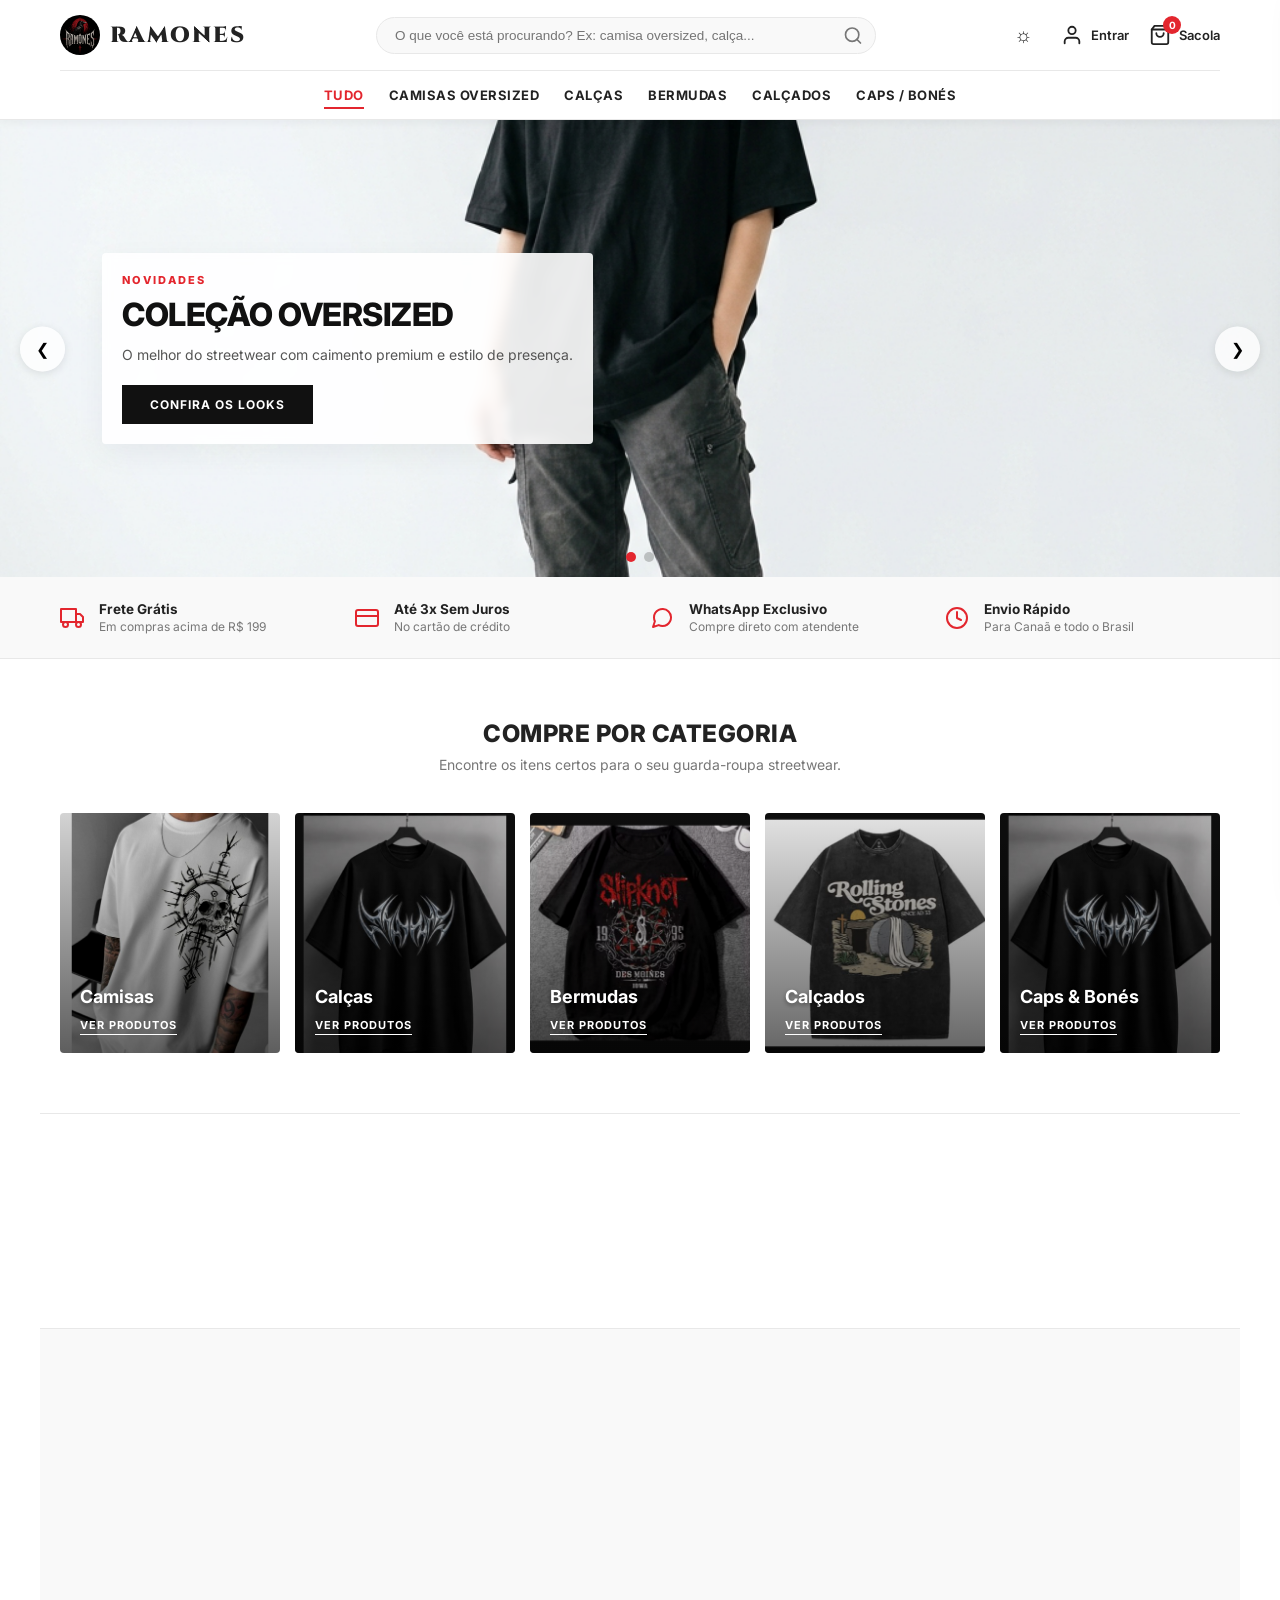
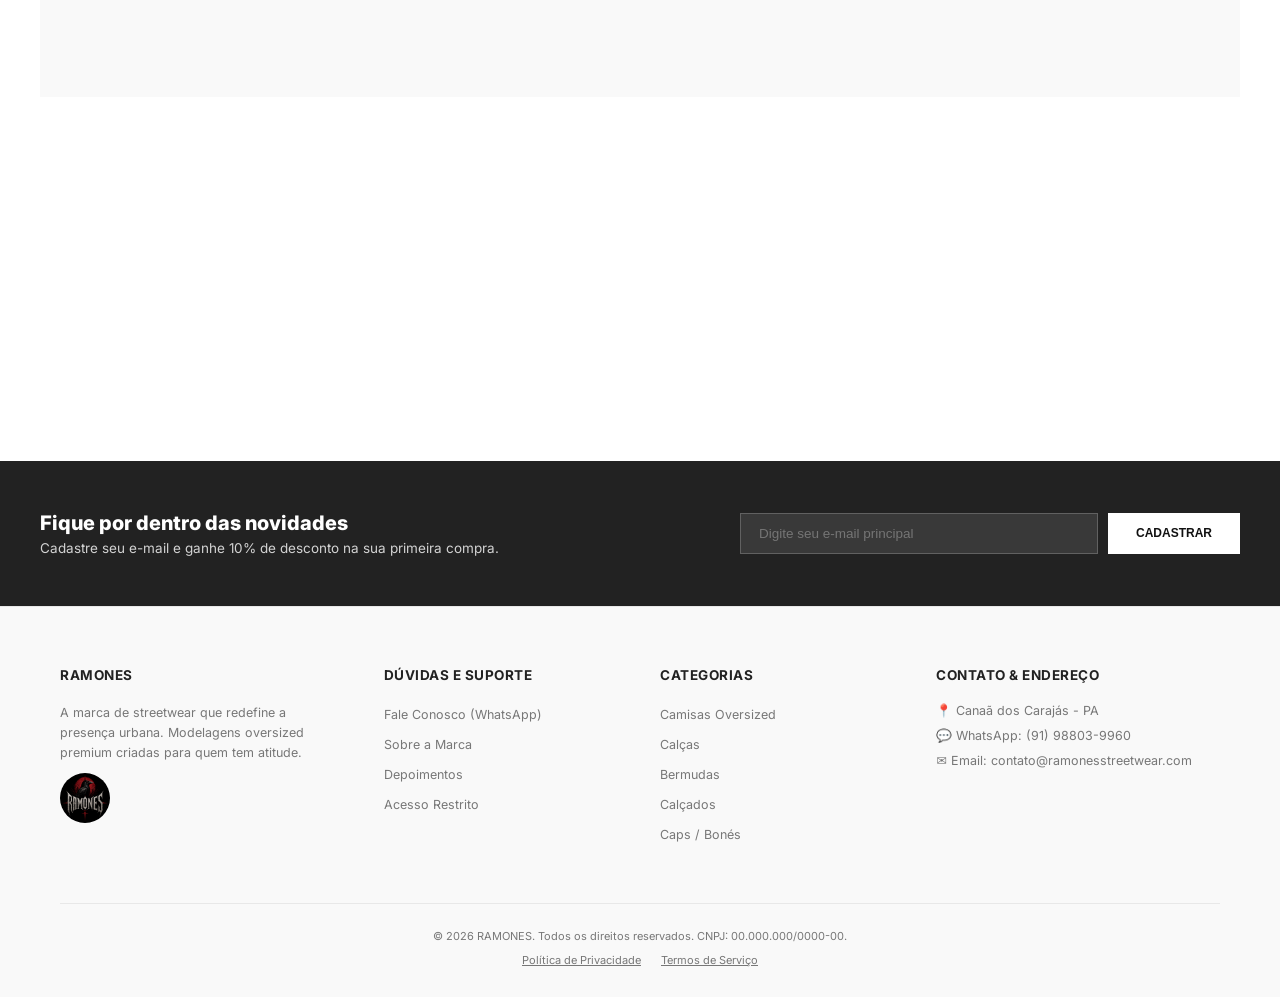
==== commit 20bd6589: "feat: modal detalhado de produto, zoom interativo, reviews no Firestore, precos promocionais e polit" ====
--- a/index.html
+++ b/index.html
@@ -11,17 +11,6 @@
   <link rel="stylesheet" href="style.css" />
 </head>
 <body>
-  <!-- Barra Promocional do Topo -->
-  <div class="promo-bar">
-    <div class="promo-bar-content">
-      <span>FRETE GRÁTIS EM COMPRAS ACIMA DE R$ 199</span>
-      <span class="separator">|</span>
-      <span>ATÉ 3X SEM JUROS NO CARTÃO</span>
-      <span class="separator">|</span>
-      <span>ATENDIMENTO VIA WHATSAPP (91) 98803-9960</span>
-    </div>
-  </div>
-
   <!-- Header Estilo Renner -->
   <header class="main-header">
     <div class="header-container">
@@ -294,8 +283,7 @@
         <b id="cartTotal">R$ 0,00</b>
       </div>
       <div class="checkout-actions">
-        <button class="btn-checkout whatsapp" id="checkout">Finalizar no WhatsApp</button>
-        <button class="btn-checkout mercadopago" id="checkoutMercadoPago">Pagar com Mercado Pago</button>
+        <button class="btn-checkout mercadopago" id="checkoutMercadoPago" style="width: 100%;">Pagar com Mercado Pago</button>
       </div>
     </div>
   </aside>
@@ -338,6 +326,10 @@
 
       <div class="footer-bottom">
         <p>&copy; 2026 RAMONES. Todos os direitos reservados. CNPJ: 00.000.000/0000-00.</p>
+        <div class="footer-links-legal" style="margin-top: 10px; display: flex; justify-content: center; gap: 20px; font-size: 11px;">
+          <a href="#" id="openPrivacyPolicyLink" style="color: var(--text-muted); text-decoration: underline;">Política de Privacidade</a>
+          <a href="#" id="openTermsOfServiceLink" style="color: var(--text-muted); text-decoration: underline;">Termos de Serviço</a>
+        </div>
       </div>
     </div>
   </footer>
@@ -474,9 +466,16 @@
             </div>
           </div>
 
-          <div class="form-group">
-            <label for="prodPrice">Preço (R$)</label>
-            <input type="number" id="prodPrice" step="0.01" required placeholder="Ex: 119.90" />
+          <div class="form-row">
+            <div class="form-group">
+              <label for="prodPrice">Preço de Venda / Promocional (R$)</label>
+              <input type="number" id="prodPrice" step="0.01" required placeholder="Ex: 119.90" />
+            </div>
+            
+            <div class="form-group">
+              <label for="prodOldPrice">Preço Original / Sem Desconto (R$ - Opcional)</label>
+              <input type="number" id="prodOldPrice" step="0.01" placeholder="Ex: 149.90" />
+            </div>
           </div>
 
           <div class="form-group">
@@ -485,10 +484,25 @@
           </div>
 
           <div class="form-group">
-            <label>Imagens (Frente, Costas, Detalhe) - Nomes de arquivo ou URLs</label>
-            <input type="text" id="prodImg1" required placeholder="Foto principal (Ex: prod_13.jpg)" style="margin-bottom: 8px;" />
-            <input type="text" id="prodImg2" placeholder="Foto Costas (opcional) (Ex: prod_13_costas.jpg)" style="margin-bottom: 8px;" />
-            <input type="text" id="prodImg3" placeholder="Foto Detalhe (opcional) (Ex: prod_13_detalhe.jpg)" />
+            <label style="font-weight: bold; margin-bottom: 12px; display: block;">Imagens do Produto (Frente, Costas, Detalhe)</label>
+            
+            <div class="image-upload-row" style="margin-bottom: 12px; border-bottom: 1px solid var(--border); padding-bottom: 12px;">
+              <span style="font-size: 11px; font-weight: bold; display: block; margin-bottom: 4px; color: var(--text);">1. FOTO PRINCIPAL (FRENTE) *</span>
+              <input type="file" id="prodFile1" accept="image/*" style="margin-bottom: 6px; width: 100%; font-size: 12px;" />
+              <input type="text" id="prodImg1" placeholder="Ou cole a URL / Nome do arquivo existente" style="font-size: 12px; padding: 6px 10px;" />
+            </div>
+
+            <div class="image-upload-row" style="margin-bottom: 12px; border-bottom: 1px solid var(--border); padding-bottom: 12px;">
+              <span style="font-size: 11px; font-weight: bold; display: block; margin-bottom: 4px; color: var(--text-muted);">2. FOTO SECUNDÁRIA (COSTAS)</span>
+              <input type="file" id="prodFile2" accept="image/*" style="margin-bottom: 6px; width: 100%; font-size: 12px;" />
+              <input type="text" id="prodImg2" placeholder="Ou cole a URL / Nome do arquivo existente" style="font-size: 12px; padding: 6px 10px;" />
+            </div>
+
+            <div class="image-upload-row" style="margin-bottom: 12px;">
+              <span style="font-size: 11px; font-weight: bold; display: block; margin-bottom: 4px; color: var(--text-muted);">3. FOTO DETALHE (OPCIONAL)</span>
+              <input type="file" id="prodFile3" accept="image/*" style="margin-bottom: 6px; width: 100%; font-size: 12px;" />
+              <input type="text" id="prodImg3" placeholder="Ou cole a URL / Nome do arquivo existente" style="font-size: 12px; padding: 6px 10px;" />
+            </div>
           </div>
 
           <div class="modal-actions">
@@ -572,6 +586,138 @@
       </div>
       <div class="modal-actions">
         <button type="button" class="btn primary full-width" id="closeCustomerOrdersModalBtn">Fechar</button>
+      </div>
+    </div>
+  </div>
+
+  <!-- Modal de Detalhes do Produto (Tela Cheia) -->
+  <div id="productDetailsModal" class="admin-modal" style="display: none; padding: 0;">
+    <div class="modal-card product-details-card">
+      <div class="product-details-header">
+        <button class="close-details-btn" id="closeProductDetailsBtn">
+          <svg width="18" height="18" viewBox="0 0 24 24" fill="none" stroke="currentColor" stroke-width="2" stroke-linecap="round" stroke-linejoin="round">
+            <line x1="19" y1="12" x2="5" y2="12"></line>
+            <polyline points="12 19 5 12 12 5"></polyline>
+          </svg>
+          Voltar para a loja
+        </button>
+      </div>
+
+      <div class="product-details-body">
+        <div class="product-details-grid">
+          <!-- Coluna Esquerda: Galeria de Imagens e Zoom -->
+          <div class="details-gallery">
+            <div class="details-main-img-container" id="detailsMainImgContainer">
+              <img id="detailsMainImg" src="" alt="Foto do Produto">
+              <div id="detailsZoomLens" class="details-zoom-lens"></div>
+            </div>
+            <div class="details-thumbs" id="detailsThumbsContainer">
+              <!-- Inserido dinamicamente via JS -->
+            </div>
+          </div>
+
+          <!-- Coluna Direita: Informações e Compra -->
+          <div class="details-info-block">
+            <span class="details-tag-badge" id="detailsTag">Oversized</span>
+            <h1 id="detailsName">Nome do Produto</h1>
+            
+            <!-- Avaliação Média -->
+            <div class="details-rating-summary" id="detailsRatingSummary">
+              <div class="stars-gold" id="detailsStarsAvg">★★★★★</div>
+              <span class="reviews-count" id="detailsReviewsCount">(0 avaliações)</span>
+            </div>
+
+            <!-- Preços -->
+            <div class="details-prices">
+              <span class="details-price-old" id="detailsPriceOld"></span>
+              <span class="details-price-current" id="detailsPriceCurrent">R$ 0,00</span>
+              <span class="details-discount-tag" id="detailsDiscountTag"></span>
+            </div>
+            <div class="details-installments" id="detailsInstallments">ou 3x de R$ 0,00 sem juros</div>
+
+            <div class="details-divider"></div>
+
+            <!-- Tamanho -->
+            <div class="details-section">
+              <label class="details-section-title">Selecione o Tamanho:</label>
+              <div class="details-sizes-grid" id="detailsSizesGrid">
+                <button data-size="P">P</button>
+                <button data-size="M" class="active">M</button>
+                <button data-size="G">G</button>
+                <button data-size="GG">GG</button>
+              </div>
+            </div>
+
+            <!-- Botão Provador Virtual -->
+            <button class="details-size-guide-btn" id="detailsOpenProvadorBtn">
+              <svg width="18" height="18" viewBox="0 0 24 24" fill="none" stroke="currentColor" stroke-width="2" stroke-linecap="round" stroke-linejoin="round">
+                <path d="M4 10h16a2 2 0 0 1 2 2v2a2 2 0 0 1-2 2H4a2 2 0 0 1-2-2v-2a2 2 0 0 1 2-2z" />
+                <path d="M6 10v3M10 10v3M14 10v3M18 10v3" />
+              </svg>
+              Tabela de Medidas & Provador Virtual
+            </button>
+
+            <!-- Botão de Comprar -->
+            <button class="details-add-to-cart-btn" id="detailsAddToCartBtn">ADICIONAR À SACOLA</button>
+
+            <div class="details-divider"></div>
+
+            <!-- Descrição -->
+            <div class="details-section">
+              <h3 class="details-section-title">Descrição do Produto</h3>
+              <p id="detailsDesc" style="line-height: 1.6; color: var(--text-muted); font-size: 14px; white-space: pre-line;">Descrição detalhada...</p>
+            </div>
+          </div>
+        </div>
+
+        <!-- Seção de Avaliações -->
+        <div class="product-reviews-section">
+          <div class="reviews-header">
+            <h2>Opinião de quem comprou</h2>
+            <div class="reviews-header-stats">
+              <div class="big-rating" id="reviewsBigRating">0.0</div>
+              <div class="rating-stars-column">
+                <div class="stars-gold" id="reviewsStarsColumnAvg">★★★★★</div>
+                <span id="reviewsTotalText" style="font-size: 11px; color: var(--text-muted); font-weight: 700;">Baseado em 0 avaliações</span>
+              </div>
+            </div>
+          </div>
+
+          <!-- Formulário de Avaliação -->
+          <div class="write-review-block" id="writeReviewBlock">
+            <h3>Avaliar este produto</h3>
+            <p style="font-size: 12px; color: var(--text-muted); margin-bottom: 15px;">Diga aos outros clientes o que você achou do tecido e caimento!</p>
+            
+            <form id="reviewForm">
+              <div class="form-group">
+                <label style="font-weight: 700; font-size: 13px; display: block; margin-bottom: 8px;">Sua nota:</label>
+                <div class="stars-selector" id="starsSelector">
+                  <span data-star="1">★</span>
+                  <span data-star="2">★</span>
+                  <span data-star="3">★</span>
+                  <span data-star="4">★</span>
+                  <span data-star="5" class="active">★</span>
+                </div>
+              </div>
+              
+              <div class="form-group" style="margin-top: 15px;">
+                <label for="reviewComment" style="font-weight: 700; font-size: 13px; display: block; margin-bottom: 8px;">Escreva sua avaliação:</label>
+                <textarea id="reviewComment" rows="3" required placeholder="Fale sobre a qualidade, conforto e se o tamanho deu certo. Ex: Tecido super grosso e confortável, caimento oversized perfeito."></textarea>
+              </div>
+              
+              <button type="submit" class="btn primary" id="submitReviewBtn" style="margin-top: 15px; font-weight: 700; font-size: 13px; padding: 12px 24px;">Enviar Avaliação</button>
+            </form>
+          </div>
+
+          <div class="write-review-anonymous-alert" id="writeReviewAnonymousAlert" style="display: none;">
+            Você precisa estar logado para enviar uma avaliação. <a href="#" id="reviewLoginLink">Entrar na conta</a>
+          </div>
+
+          <!-- Lista de Comentários -->
+          <div class="reviews-list" id="reviewsList">
+            <!-- Renderizado dinamicamente -->
+          </div>
+        </div>
       </div>
     </div>
   </div>
@@ -873,6 +1019,50 @@
     </div>
   </div>
 
+  <!-- Modal de Política de Privacidade -->
+  <div id="privacyPolicyModal" class="admin-modal" style="display: none;">
+    <div class="modal-card legal-modal-card">
+      <h2>Política de Privacidade</h2>
+      <div class="legal-modal-content">
+        <p>A sua privacidade é extremamente importante para nós. Na RAMONES, temos alguns princípios fundamentais:</p>
+        <h3>1. Coleta de Informações</h3>
+        <p>Coletamos informações como nome, e-mail, telefone e dados de pagamento para processar as suas compras de forma segura. Nossos parceiros de autenticação (Firebase) e pagamentos (Mercado Pago) gerenciam essas credenciais sob rígidos padrões de segurança.</p>
+        <h3>2. Uso de Dados</h3>
+        <p>Seus dados cadastrais são utilizados apenas para fins de entrega de produtos, faturamento de pedidos e suporte ao cliente. Não vendemos ou compartilhamos suas informações com terceiros para fins publicitários.</p>
+        <h3>3. Segurança</h3>
+        <p>Utilizamos tecnologias de criptografia (SSL) para proteger os dados trafegados no nosso site. Suas senhas de acesso são salvas de forma segura no Firebase Auth e não podem ser visualizadas pelos administradores do site.</p>
+        <h3>4. Direitos do Usuário</h3>
+        <p>Você pode solicitar a exclusão ou alteração dos seus dados de cadastro a qualquer momento entrando em contato com o suporte através de contato@ramonesstreetwear.com.</p>
+      </div>
+      <div class="modal-actions">
+        <button type="button" class="btn primary full-width" id="closePrivacyPolicyBtn">Fechar</button>
+      </div>
+    </div>
+  </div>
+
+  <!-- Modal de Termos de Serviço -->
+  <div id="termsOfServiceModal" class="admin-modal" style="display: none;">
+    <div class="modal-card legal-modal-card">
+      <h2>Termos de Serviço</h2>
+      <div class="legal-modal-content">
+        <p>Seja bem-vindo à RAMONES. Ao acessar e realizar compras em nosso site, você concorda com os seguintes termos e condições:</p>
+        <h3>1. Cadastro de Conta</h3>
+        <p>Você é responsável por manter a confidencialidade das credenciais de acesso da sua conta (e-mail e senha) e por todas as atividades que ocorrem sob o seu login.</p>
+        <h3>2. Preços e Produtos</h3>
+        <p>Reservamo-nos o direito de alterar os preços, descrições e estoque de qualquer produto sem aviso prévio. Se ocorrer algum erro na exibição de preços, o pedido poderá ser cancelado mediante notificação ao cliente.</p>
+        <h3>3. Envio e Entregas</h3>
+        <p>As entregas são processadas logo após a aprovação do pagamento. O prazo de entrega estimado varia de acordo com a sua região e a transportadora selecionada.</p>
+        <h3>4. Trocas e Devoluções</h3>
+        <p>Garantimos o direito de troca ou devolução do produto por arrependimento em até 7 dias corridos após o recebimento, desde que a peça não tenha sido usada e esteja na embalagem original.</p>
+        <h3>5. Propriedade Intelectual</h3>
+        <p>Todo o conteúdo do site (logos, artes de camisetas, tempos de uso, fotos e códigos de programação) são propriedade exclusiva da RAMONES. É proibida a reprodução ou cópia de qualquer elemento sem autorização por escrito.</p>
+      </div>
+      <div class="modal-actions">
+        <button type="button" class="btn primary full-width" id="closeTermsOfServiceBtn">Fechar</button>
+      </div>
+    </div>
+  </div>
+
   <script type="module" src="script.js?v=2"></script>
 </body>
 <!-- Cloudflare Auto-Deploy Trigger -->
--- a/style.css
+++ b/style.css
@@ -2356,30 +2356,41 @@
 
 /* Responsividade do Provador */
 @media (max-width: 768px) {
+  .fitting-room-card {
+    max-height: 92vh;
+    overflow-y: auto;
+  }
   .fitting-room-body {
     flex-direction: column;
   }
   .fitting-room-left {
     border-right: none;
     border-bottom: 1px solid var(--border);
-    max-height: 250px;
+    max-height: 200px;
+    min-height: 180px;
   }
   #fit-product-img {
-    min-height: 250px;
+    min-height: 200px;
+    height: 200px;
   }
   .fitting-room-right {
-    padding: 25px 20px;
+    padding: 20px 15px;
   }
   .fit-layout-horizontal {
     flex-direction: column;
     align-items: center;
+    gap: 15px;
   }
   .sliders-list {
     width: 100%;
   }
   .skin-tones-selector {
     flex-direction: row !important;
-    margin-bottom: 15px;
+    margin-bottom: 10px;
+    gap: 12px;
+  }
+  .mannequin-wrapper-mini {
+    height: 220px;
   }
 }
 
@@ -2429,3 +2440,564 @@
   color: var(--text-muted);
   letter-spacing: 0.5px;
 }
+
+/* Nova Página de Detalhes de Produto (Tela Cheia) */
+.product-details-card {
+  max-width: 1050px;
+  width: 100%;
+  height: 100vh;
+  max-height: 100vh;
+  border-radius: 0;
+  overflow-y: auto;
+  background: var(--bg);
+  display: flex;
+  flex-direction: column;
+  animation: slideInUp 0.35s cubic-bezier(0.16, 1, 0.3, 1) forwards;
+}
+
+@keyframes slideInUp {
+  from {
+    transform: translateY(100%);
+  }
+  to {
+    transform: translateY(0);
+  }
+}
+
+.product-details-header {
+  padding: 15px 30px;
+  border-bottom: 1px solid var(--border);
+  display: flex;
+  align-items: center;
+  background: var(--bg);
+  position: sticky;
+  top: 0;
+  z-index: 100;
+}
+
+.close-details-btn {
+  background: transparent;
+  border: none;
+  font-size: 13px;
+  font-weight: 700;
+  display: flex;
+  align-items: center;
+  gap: 8px;
+  cursor: pointer;
+  color: var(--text);
+  transition: color 0.2s;
+  padding: 6px 0;
+}
+
+.close-details-btn:hover {
+  color: var(--accent);
+}
+
+.product-details-body {
+  padding: 30px 40px;
+  flex: 1;
+}
+
+.product-details-grid {
+  display: flex;
+  gap: 40px;
+  margin-bottom: 40px;
+}
+
+/* Coluna Esquerda: Galeria & Zoom */
+.details-gallery {
+  flex: 1.1;
+  display: flex;
+  flex-direction: column;
+  gap: 12px;
+  max-width: 460px;
+  width: 100%;
+}
+
+.details-main-img-container {
+  width: 100%;
+  aspect-ratio: 3/4;
+  position: relative;
+  overflow: hidden;
+  background: var(--bg-alt);
+  border: 1px solid var(--border);
+  cursor: zoom-in;
+}
+
+#detailsMainImg {
+  width: 100%;
+  height: 100%;
+  object-fit: cover;
+  transform-origin: center center;
+  transition: transform 0.08s ease-out;
+}
+
+.details-zoom-lens {
+  position: absolute;
+  border: 1px solid rgba(0,0,0,0.15);
+  width: 120px;
+  height: 120px;
+  background: rgba(255, 255, 255, 0.25);
+  display: none;
+  pointer-events: none;
+  border-radius: 50%;
+  box-shadow: 0 4px 12px rgba(0,0,0,0.12), inset 0 0 8px rgba(255,255,255,0.6);
+  z-index: 10;
+}
+
+.details-thumbs {
+  display: flex;
+  gap: 8px;
+}
+
+.details-thumbs .thumb-detail {
+  flex: 1;
+  aspect-ratio: 3/4;
+  border: 1px solid var(--border);
+  background: var(--bg-alt);
+  cursor: pointer;
+  overflow: hidden;
+  padding: 0;
+  transition: border-color 0.2s;
+}
+
+.details-thumbs .thumb-detail img {
+  width: 100%;
+  height: 100%;
+  object-fit: cover;
+}
+
+.details-thumbs .thumb-detail.active {
+  border-color: var(--accent);
+  outline: 1px solid var(--accent);
+}
+
+/* Coluna Direita: Infos & Compra */
+.details-info-block {
+  flex: 1;
+  display: flex;
+  flex-direction: column;
+}
+
+.details-tag-badge {
+  align-self: flex-start;
+  background: var(--bg-alt);
+  color: var(--text-muted);
+  font-size: 9px;
+  font-weight: 800;
+  text-transform: uppercase;
+  letter-spacing: 1px;
+  padding: 4px 10px;
+  border-radius: 2px;
+  margin-bottom: 12px;
+  border: 1px solid var(--border);
+}
+
+#detailsName {
+  font-family: 'Cinzel', serif;
+  font-size: 28px;
+  font-weight: 700;
+  margin: 0 0 10px 0;
+  color: var(--text);
+  line-height: 1.2;
+}
+
+.details-rating-summary {
+  display: flex;
+  align-items: center;
+  gap: 10px;
+  margin-bottom: 20px;
+  cursor: pointer;
+}
+
+.details-rating-summary:hover .reviews-count {
+  text-decoration: underline;
+  color: var(--accent);
+}
+
+.stars-gold {
+  color: #fbc02d;
+  font-size: 14px;
+  letter-spacing: 1px;
+}
+
+.reviews-count {
+  font-size: 12px;
+  color: var(--text-muted);
+  font-weight: 700;
+  transition: color 0.2s;
+}
+
+.details-prices {
+  display: flex;
+  align-items: center;
+  gap: 12px;
+  margin-bottom: 6px;
+  flex-wrap: wrap;
+}
+
+.details-price-old {
+  font-size: 16px;
+  color: var(--text-muted);
+  text-decoration: line-through;
+  font-weight: 500;
+}
+
+.details-price-current {
+  font-size: 24px;
+  font-weight: 800;
+  color: var(--accent);
+}
+
+.details-discount-tag {
+  background: #e3262e;
+  color: #ffffff;
+  font-size: 11px;
+  font-weight: 800;
+  padding: 3px 8px;
+  border-radius: 2px;
+  letter-spacing: 0.5px;
+}
+
+.details-installments {
+  font-size: 12px;
+  color: var(--text-muted);
+  font-weight: 600;
+  margin-bottom: 20px;
+}
+
+.details-divider {
+  height: 1px;
+  background: var(--border);
+  margin: 20px 0;
+}
+
+.details-section {
+  display: flex;
+  flex-direction: column;
+  margin-bottom: 20px;
+}
+
+.details-section-title {
+  font-size: 11px;
+  font-weight: 800;
+  color: var(--text-muted);
+  margin-bottom: 10px;
+  text-transform: uppercase;
+  letter-spacing: 0.5px;
+}
+
+.details-sizes-grid {
+  display: flex;
+  gap: 10px;
+}
+
+.details-sizes-grid button {
+  background: var(--bg);
+  color: var(--text);
+  border: 1px solid var(--border);
+  padding: 10px 18px;
+  font-size: 13px;
+  font-weight: 700;
+  cursor: pointer;
+  min-width: 52px;
+  transition: all 0.2s;
+}
+
+.details-sizes-grid button.active, .details-sizes-grid button:hover {
+  border-color: var(--text);
+  background: var(--text);
+  color: var(--bg);
+}
+
+.details-size-guide-btn {
+  background: var(--bg);
+  border: 1px solid var(--border);
+  color: var(--text);
+  padding: 12px 20px;
+  font-size: 13px;
+  font-weight: 700;
+  display: flex;
+  align-items: center;
+  justify-content: center;
+  gap: 8px;
+  cursor: pointer;
+  margin-bottom: 15px;
+  transition: all 0.2s;
+  width: 100%;
+}
+
+.details-size-guide-btn:hover {
+  background: var(--bg-alt);
+  border-color: var(--text-muted);
+}
+
+.details-add-to-cart-btn {
+  background: #111111;
+  color: #ffffff;
+  border: none;
+  padding: 16px 20px;
+  font-size: 13px;
+  font-weight: 800;
+  letter-spacing: 0.5px;
+  width: 100%;
+  cursor: pointer;
+  transition: background-color 0.2s;
+  margin-top: 10px;
+}
+
+.details-add-to-cart-btn:hover {
+  background: var(--accent);
+}
+
+/* Seção de Avaliações */
+.product-reviews-section {
+  border-top: 1px solid var(--border);
+  padding-top: 35px;
+  margin-top: 35px;
+}
+
+.reviews-header {
+  display: flex;
+  justify-content: space-between;
+  align-items: center;
+  margin-bottom: 25px;
+  flex-wrap: wrap;
+  gap: 20px;
+}
+
+.reviews-header h2 {
+  font-family: 'Cinzel', serif;
+  font-size: 18px;
+  font-weight: 700;
+  margin: 0;
+}
+
+.reviews-header-stats {
+  display: flex;
+  align-items: center;
+  gap: 15px;
+}
+
+.big-rating {
+  font-size: 36px;
+  font-weight: 800;
+  color: var(--text);
+}
+
+.rating-stars-column {
+  display: flex;
+  flex-direction: column;
+  gap: 2px;
+}
+
+.write-review-block {
+  background: var(--bg-alt);
+  padding: 20px;
+  border-radius: 4px;
+  border: 1px solid var(--border);
+  margin-bottom: 30px;
+}
+
+.write-review-block h3 {
+  font-size: 14px;
+  font-weight: 700;
+  margin: 0 0 4px 0;
+}
+
+.stars-selector {
+  display: flex;
+  gap: 6px;
+  margin-top: 4px;
+}
+
+.stars-selector span {
+  font-size: 26px;
+  color: #ccc;
+  cursor: pointer;
+  transition: color 0.15s;
+}
+
+.stars-selector span.active, .stars-selector span:hover {
+  color: #fbc02d;
+}
+
+.write-review-block textarea {
+  width: 100%;
+  border: 1px solid var(--border);
+  border-radius: 2px;
+  padding: 10px;
+  font-family: 'Inter', sans-serif;
+  font-size: 13px;
+  resize: vertical;
+  background: var(--bg);
+  color: var(--text);
+}
+
+.write-review-anonymous-alert {
+  background: var(--bg-alt);
+  border: 1px dashed var(--border);
+  padding: 15px;
+  text-align: center;
+  font-size: 13px;
+  font-weight: 700;
+  margin-bottom: 30px;
+}
+
+.write-review-anonymous-alert a {
+  text-decoration: underline;
+  color: var(--accent);
+}
+
+.reviews-list {
+  display: flex;
+  flex-direction: column;
+  gap: 15px;
+}
+
+.review-card {
+  padding: 16px 0;
+  border-bottom: 1px solid var(--border);
+}
+
+.review-card:last-child {
+  border-bottom: none;
+}
+
+.review-card-header {
+  display: flex;
+  justify-content: space-between;
+  margin-bottom: 8px;
+}
+
+.review-user-info {
+  display: flex;
+  flex-direction: column;
+  gap: 2px;
+}
+
+.review-username {
+  font-weight: 700;
+  font-size: 13px;
+}
+
+.review-date {
+  font-size: 11px;
+  color: var(--text-muted);
+}
+
+.review-comment {
+  font-size: 13px;
+  line-height: 1.5;
+  color: var(--text);
+  white-space: pre-line;
+}
+
+/* Estilos de Descontos nos Cards do Catálogo */
+.price-old {
+  font-size: 11px;
+  color: var(--text-muted);
+  text-decoration: line-through;
+  margin-right: 6px;
+  font-weight: 500;
+}
+
+.price-current {
+  font-size: 14px;
+  font-weight: 800;
+  color: var(--accent);
+}
+
+.discount-badge {
+  background: #e3262e;
+  color: #ffffff;
+  font-size: 9px;
+  font-weight: 800;
+  padding: 2px 5px;
+  border-radius: 2px;
+  margin-left: 4px;
+  letter-spacing: 0.5px;
+  display: inline-block;
+  vertical-align: middle;
+}
+
+.discount-percent-tag {
+  position: absolute;
+  top: 12px;
+  left: 12px;
+  background: #e3262e;
+  color: #ffffff;
+  font-size: 10px;
+  font-weight: 800;
+  padding: 4px 8px;
+  border-radius: 2px;
+  z-index: 5;
+  letter-spacing: 0.5px;
+  box-shadow: 0 2px 6px rgba(0,0,0,0.1);
+}
+
+/* Responsividade de Detalhes */
+@media (max-width: 768px) {
+  .product-details-body {
+    padding: 20px 15px;
+  }
+  .product-details-grid {
+    flex-direction: column;
+    gap: 25px;
+  }
+  .details-gallery {
+    max-width: 100%;
+  }
+  #detailsName {
+    font-size: 22px;
+  }
+  .details-sizes-grid button {
+    padding: 10px 14px;
+    font-size: 12px;
+  }
+  .reviews-header {
+    flex-direction: column;
+    align-items: flex-start;
+    gap: 10px;
+  }
+  .product-details-card {
+    height: 100%;
+    max-height: 100%;
+  }
+}
+
+/* Modais de Termos e Privacidade */
+.legal-modal-card {
+  max-width: 600px;
+  width: 90%;
+  padding: 30px;
+  background: var(--bg);
+  border-radius: var(--border-radius);
+  animation: fadeIn 0.25s ease-out;
+}
+
+.legal-modal-content {
+  max-height: 350px;
+  overflow-y: auto;
+  margin-top: 15px;
+  margin-bottom: 20px;
+  font-size: 13px;
+  line-height: 1.6;
+  color: var(--text-muted);
+  text-align: left;
+  padding-right: 10px;
+  border-bottom: 1px solid var(--border);
+  padding-bottom: 15px;
+}
+
+.legal-modal-content h3 {
+  font-size: 14px;
+  font-weight: 700;
+  margin: 18px 0 8px 0;
+  color: var(--text);
+}
+
+.legal-modal-content p {
+  margin-bottom: 12px;
+}
+
